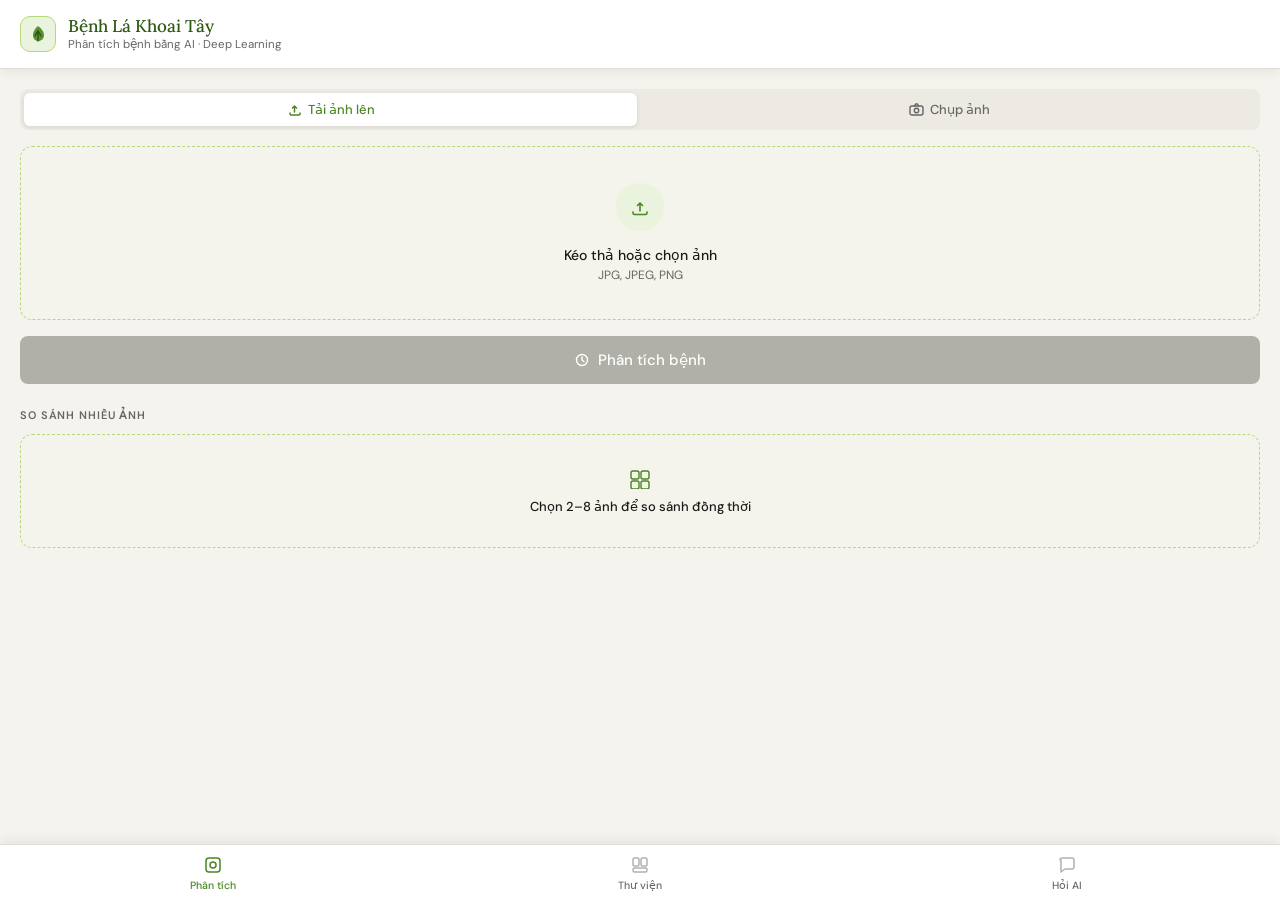
==== frontend/index.html @ 3c2f5118 "Initial commit: Potato disease classification app with Flask + TensorFlow + Gemini chatbot" ====
<!DOCTYPE html>
<html lang="vi">
<head>
  <meta charset="UTF-8">
  <meta name="viewport" content="width=device-width, initial-scale=1.0, maximum-scale=1.0">
  <title>Phân Loại Bệnh Lá Khoai Tây</title>
  <link rel="preconnect" href="https://fonts.googleapis.com">
  <link href="https://fonts.googleapis.com/css2?family=Lora:ital,wght@0,400;0,500;1,400&family=DM+Sans:wght@400;500;600&display=swap" rel="stylesheet">
  <style>
    *, *::before, *::after { box-sizing: border-box; margin: 0; padding: 0; }

    :root {
      --green: #4a8522;
      --green-dark: #2e5a12;
      --green-light: #eaf3de;
      --green-mid: #b5d97a;
      --orange: #e65100;
      --red: #b71c1c;
      --text: #1a1a1a;
      --text-2: #666;
      --bg: #f5f3ee;
      --surface: #ffffff;
      --border: #e0ddd5;
      --border-light: #eceae3;
      --radius: 12px;
      --radius-sm: 8px;
      --shadow: 0 2px 12px rgba(0,0,0,0.07);
    }

    @media (prefers-color-scheme: dark) {
      :root {
        --text: #f0ede8; --text-2: #888;
        --bg: #181815; --surface: #232320;
        --border: #32322e; --border-light: #2a2a26;
        --green-light: #1b2a0f; --green-mid: #3a5a18;
      }
    }

    body {
      font-family: 'DM Sans', sans-serif;
      background: var(--bg); color: var(--text);
      min-height: 100vh; padding-bottom: 80px;
    }

    /* ── Header ── */
    .header {
      background: var(--surface);
      border-bottom: 0.5px solid var(--border);
      padding: 1rem 1.25rem;
      display: flex; align-items: center; gap: 12px;
      position: sticky; top: 0; z-index: 100;
      box-shadow: var(--shadow);
    }
    .header-logo {
      width: 36px; height: 36px;
      background: var(--green-light);
      border-radius: 10px;
      display: flex; align-items: center; justify-content: center;
      border: 1px solid var(--green-mid); flex-shrink: 0;
    }
    .header h1 {
      font-family: 'Lora', serif;
      font-size: 17px; font-weight: 500;
      color: var(--green-dark); line-height: 1.2;
    }
    .header p { font-size: 11.5px; color: var(--text-2); margin-top: 1px; }

    /* ── Bottom Nav ── */
    .bottom-nav {
      position: fixed; bottom: 0; left: 0; right: 0;
      background: var(--surface);
      border-top: 0.5px solid var(--border);
      display: flex; z-index: 100;
      box-shadow: 0 -2px 12px rgba(0,0,0,0.08);
    }
    .nav-btn {
      flex: 1; padding: 10px 4px 8px;
      border: none; background: transparent;
      font-family: 'DM Sans', sans-serif;
      font-size: 10.5px; font-weight: 500;
      color: var(--text-2);
      cursor: pointer;
      display: flex; flex-direction: column; align-items: center; gap: 4px;
      transition: color 0.2s;
    }
    .nav-btn svg { opacity: 0.5; transition: opacity 0.2s; }
    .nav-btn.active { color: var(--green); }
    .nav-btn.active svg { opacity: 1; }

    /* ── Page Panels ── */
    .page { display: none; padding: 1.25rem; animation: fadeUp 0.25s ease; }
    .page.active { display: block; }
    @keyframes fadeUp { from { opacity:0; transform:translateY(10px); } to { opacity:1; transform:translateY(0); } }

    /* ── Section Label ── */
    .section-label {
      font-size: 11px; font-weight: 600;
      text-transform: uppercase; letter-spacing: 0.08em;
      color: var(--text-2); margin-bottom: 0.75rem;
    }

    /* ── Card ── */
    .card {
      background: var(--surface);
      border: 0.5px solid var(--border);
      border-radius: var(--radius);
      overflow: hidden;
      box-shadow: var(--shadow);
    }

    /* ══════════════════════════════════════════
       PAGE 1 – PHÂN TÍCH
    ══════════════════════════════════════════ */

    /* Upload / Camera Switcher */
    .input-switcher {
      display: flex; gap: 6px;
      background: var(--border-light);
      border-radius: var(--radius-sm);
      padding: 4px; margin-bottom: 1rem;
    }
    .switcher-btn {
      flex: 1; padding: 8px;
      border: none; border-radius: 6px;
      background: transparent;
      font-family: 'DM Sans', sans-serif;
      font-size: 13px; font-weight: 500;
      color: var(--text-2); cursor: pointer;
      display: flex; align-items: center; justify-content: center; gap: 6px;
      transition: all 0.2s;
    }
    .switcher-btn.active {
      background: var(--surface); color: var(--green);
      box-shadow: 0 1px 4px rgba(0,0,0,0.1);
    }

    /* Upload Zone */
    .upload-zone {
      border: 1.5px dashed var(--green-mid);
      border-radius: var(--radius);
      padding: 2.25rem 1.25rem;
      text-align: center; cursor: pointer;
      background: rgba(234,243,222,0.1);
      transition: all 0.2s;
    }
    .upload-zone:hover, .upload-zone.drag { border-color: var(--green); background: rgba(234,243,222,0.3); }
    .upload-zone.has-image { border-style: solid; border-color: var(--green-mid); padding: 0.75rem; }
    .upload-icon {
      width: 48px; height: 48px;
      background: var(--green-light); border-radius: 50%;
      display: flex; align-items: center; justify-content: center;
      margin: 0 auto 0.9rem;
    }
    .upload-label { font-size: 14px; font-weight: 500; }
    .upload-sub { font-size: 12px; color: var(--text-2); margin-top: 3px; }
    #preview-img {
      max-width: 100%; max-height: 260px; border-radius: var(--radius-sm);
      display: none; margin: 0 auto; object-fit: contain;
    }
    #preview-name { font-size: 11.5px; color: var(--text-2); margin-top: 8px; display: none; }
    input[type="file"] { display: none; }

    /* Camera Panel */
    .camera-panel { display: none; }
    .camera-panel.active { display: block; }
    #camera-video {
      width: 100%; border-radius: var(--radius);
      background: #000; display: block;
      max-height: 300px; object-fit: cover;
    }
    .camera-controls {
      display: flex; gap: 10px; margin-top: 0.75rem;
    }
    .btn-cam-capture {
      flex: 1; padding: 13px;
      background: var(--green); color: white;
      border: none; border-radius: var(--radius-sm);
      font-family: 'DM Sans', sans-serif; font-size: 14px; font-weight: 500;
      cursor: pointer; display: flex; align-items: center; justify-content: center; gap: 8px;
      transition: background 0.2s;
    }
    .btn-cam-capture:hover { background: var(--green-dark); }
    .btn-cam-switch {
      padding: 13px 16px;
      background: var(--border-light); color: var(--text);
      border: 0.5px solid var(--border); border-radius: var(--radius-sm);
      font-family: 'DM Sans', sans-serif; font-size: 13px;
      cursor: pointer; transition: background 0.2s;
    }
    .btn-cam-switch:hover { background: var(--border); }
    #camera-canvas { display: none; }

    /* Captured preview */
    .captured-preview { position: relative; margin-top: 0.75rem; }
    .captured-preview img {
      width: 100%; border-radius: var(--radius-sm); display: block;
      max-height: 260px; object-fit: cover;
    }
    .captured-retake {
      position: absolute; top: 8px; right: 8px;
      background: rgba(0,0,0,0.55); color: white;
      border: none; border-radius: 6px;
      padding: 5px 10px; font-size: 12px;
      cursor: pointer; font-family: 'DM Sans', sans-serif;
    }

    /* Analyze Button */
    .btn-analyze {
      width: 100%; margin-top: 1rem;
      background: var(--green); color: white;
      border: none; border-radius: var(--radius-sm);
      padding: 14px;
      font-family: 'DM Sans', sans-serif; font-size: 15px; font-weight: 500;
      cursor: pointer; transition: background 0.2s, transform 0.1s;
      display: flex; align-items: center; justify-content: center; gap: 8px;
    }
    .btn-analyze:hover:not(:disabled) { background: var(--green-dark); }
    .btn-analyze:active:not(:disabled) { transform: scale(0.99); }
    .btn-analyze:disabled { background: #b0b0a8; cursor: not-allowed; }
    .spinner {
      width: 17px; height: 17px;
      border: 2px solid rgba(255,255,255,0.3);
      border-top-color: white; border-radius: 50%;
      animation: spin 0.7s linear infinite; display: none;
    }
    @keyframes spin { to { transform: rotate(360deg); } }

    /* Error */
    .error-box {
      background: #ffebee; color: #c62828;
      padding: 0.9rem 1rem; border-radius: var(--radius-sm);
      margin-top: 0.9rem; display: none;
      border-left: 3px solid #c62828; font-size: 13.5px;
    }

    /* Result Card */
    .result-card { margin-top: 1.25rem; display: none; animation: fadeUp 0.3s ease; }
    .result-header {
      padding: 1rem 1.25rem;
      display: flex; align-items: center; gap: 12px;
      border-bottom: 0.5px solid var(--border-light);
    }
    .result-dot { width: 13px; height: 13px; border-radius: 50%; flex-shrink: 0; }
    .result-meta { flex: 1; }
    .result-sup { font-size: 11px; color: var(--text-2); text-transform: uppercase; letter-spacing: 0.06em; }
    .result-label { font-family: 'Lora', serif; font-size: 17px; font-weight: 500; margin-top: 2px; }
    .result-body { padding: 1.1rem 1.25rem; }
    .conf-row { display: flex; justify-content: space-between; align-items: center; margin-bottom: 8px; }
    .conf-label { font-size: 12.5px; color: var(--text-2); }
    .conf-val { font-size: 15px; font-weight: 600; }
    .bar-track { height: 5px; background: var(--border-light); border-radius: 3px; overflow: hidden; }
    .bar-fill { height: 100%; border-radius: 3px; width: 0%; transition: width 0.9s cubic-bezier(0.25,0.46,0.45,0.94); }
    .all-probs { margin-top: 1rem; }
    .prob-row { display: flex; align-items: center; gap: 8px; margin-bottom: 6px; }
    .prob-name { font-size: 11.5px; color: var(--text-2); width: 120px; flex-shrink: 0; }
    .prob-track { flex: 1; height: 4px; background: var(--border-light); border-radius: 2px; overflow: hidden; }
    .prob-fill { height: 100%; border-radius: 2px; width: 0%; transition: width 0.9s ease; }
    .prob-val { font-size: 11.5px; color: var(--text-2); width: 40px; text-align: right; }
    .result-desc {
      margin-top: 1rem; font-size: 13.5px; color: var(--text-2);
      line-height: 1.75; background: var(--bg);
      border-radius: var(--radius-sm); padding: 0.9rem 1rem;
      border-left: 3px solid transparent;
    }

    /* Treatment accordion */
    .treatment-panel { margin-top: 1rem; }
    .treatment-header {
      padding: 0.85rem 1.1rem;
      display: flex; align-items: center; justify-content: space-between;
      background: var(--green-light); cursor: pointer;
      border-radius: var(--radius-sm);
      border: 0.5px solid var(--green-mid);
    }
    .treatment-header-left { display: flex; align-items: center; gap: 8px; }
    .treatment-title { font-size: 13.5px; font-weight: 500; color: var(--green-dark); }
    .severity-badge {
      font-size: 10.5px; font-weight: 600;
      padding: 2px 9px; border-radius: 20px; border: 1px solid;
    }
    .chevron { transition: transform 0.25s; color: var(--green); }
    .chevron.open { transform: rotate(180deg); }
    .treatment-body {
      display: none; padding: 1.1rem;
      background: var(--surface);
      border: 0.5px solid var(--border);
      border-top: none;
      border-radius: 0 0 var(--radius-sm) var(--radius-sm);
    }
    .treatment-body.open { display: block; animation: fadeUp 0.2s ease; }
    .t-section { margin-bottom: 1.1rem; }
    .t-section:last-child { margin-bottom: 0; }
    .t-section-title {
      font-size: 11px; font-weight: 600;
      text-transform: uppercase; letter-spacing: 0.07em;
      color: var(--text-2); margin-bottom: 0.5rem;
    }
    .t-list { list-style: none; }
    .t-list li {
      font-size: 13px; line-height: 1.6; padding: 5px 0;
      border-bottom: 0.5px solid var(--border-light);
      display: flex; gap: 7px;
    }
    .t-list li:last-child { border-bottom: none; }
    .t-list li::before { content: '•'; color: var(--green); flex-shrink: 0; }
    .timing-box {
      background: var(--bg); border-radius: var(--radius-sm);
      padding: 0.75rem 0.9rem; font-size: 13px; line-height: 1.6;
      border-left: 3px solid var(--green);
    }

    /* Multi compare */
    .multi-upload-zone {
      border: 1.5px dashed var(--green-mid);
      border-radius: var(--radius); padding: 2rem 1.25rem;
      text-align: center; cursor: pointer;
      background: rgba(234,243,222,0.1);
      transition: all 0.2s; margin-bottom: 0.75rem;
    }
    .multi-upload-zone:hover { border-color: var(--green); background: rgba(234,243,222,0.3); }
    .multi-preview-grid { display: grid; grid-template-columns: repeat(auto-fill, minmax(90px, 1fr)); gap: 8px; margin-top: 0.75rem; }
    .multi-item { border-radius: var(--radius-sm); overflow: hidden; border: 0.5px solid var(--border); }
    .multi-item img { width: 100%; height: 80px; object-fit: cover; display: block; }
    .multi-item-name { font-size: 10px; color: var(--text-2); padding: 4px 5px; white-space: nowrap; overflow: hidden; text-overflow: ellipsis; background: var(--surface); }
    .compare-grid { display: grid; grid-template-columns: repeat(auto-fill, minmax(155px, 1fr)); gap: 10px; margin-top: 1.1rem; }
    .compare-card { background: var(--surface); border-radius: var(--radius); border: 0.5px solid var(--border); overflow: hidden; animation: fadeUp 0.3s ease; }
    .compare-card img { width: 100%; height: 110px; object-fit: cover; display: block; }
    .compare-card-body { padding: 0.75rem; }
    .compare-card-label { font-size: 12.5px; font-weight: 500; margin-bottom: 4px; }
    .compare-mini-bar { height: 3px; border-radius: 2px; margin: 6px 0; }
    .compare-filename { font-size: 10.5px; color: var(--text-2); white-space: nowrap; overflow: hidden; text-overflow: ellipsis; }

    /* ══════════════════════════════════════════
       PAGE 2 – THƯ VIỆN BỆNH
    ══════════════════════════════════════════ */
    .library-intro {
      font-size: 13.5px; color: var(--text-2);
      line-height: 1.7; margin-bottom: 1.25rem;
    }
    .disease-card {
      background: var(--surface);
      border: 0.5px solid var(--border);
      border-radius: var(--radius);
      overflow: hidden; margin-bottom: 1rem;
      box-shadow: var(--shadow);
    }
    .disease-card-header {
      padding: 1rem 1.1rem;
      display: flex; align-items: center; gap: 12px;
      cursor: pointer;
    }
    .disease-icon {
      width: 44px; height: 44px; border-radius: 10px;
      display: flex; align-items: center; justify-content: center;
      font-size: 22px; flex-shrink: 0;
    }
    .disease-card-meta { flex: 1; }
    .disease-name { font-family: 'Lora', serif; font-size: 15.5px; font-weight: 500; }
    .disease-latin { font-size: 12px; color: var(--text-2); font-style: italic; margin-top: 2px; }
    .disease-severity {
      font-size: 10.5px; font-weight: 600; padding: 3px 10px;
      border-radius: 20px; border: 1px solid; flex-shrink: 0;
    }
    .disease-body { display: none; padding: 0 1.1rem 1.1rem; border-top: 0.5px solid var(--border-light); }
    .disease-body.open { display: block; animation: fadeUp 0.2s ease; }
    .disease-section { margin-top: 1rem; }
    .disease-section-title {
      font-size: 11px; font-weight: 600; text-transform: uppercase;
      letter-spacing: 0.07em; color: var(--text-2); margin-bottom: 0.5rem;
    }
    .disease-section p { font-size: 13.5px; color: var(--text); line-height: 1.75; }
    .symptom-chips { display: flex; flex-wrap: wrap; gap: 6px; }
    .chip {
      font-size: 12px; padding: 4px 12px; border-radius: 20px;
      background: var(--bg); border: 0.5px solid var(--border);
      color: var(--text);
    }
    .condition-grid { display: grid; grid-template-columns: 1fr 1fr; gap: 8px; }
    .condition-item {
      background: var(--bg); border-radius: var(--radius-sm);
      padding: 0.75rem; text-align: center;
    }
    .condition-icon { font-size: 20px; margin-bottom: 4px; }
    .condition-label { font-size: 11.5px; color: var(--text-2); }
    .condition-value { font-size: 13px; font-weight: 500; color: var(--text); margin-top: 2px; }
    .healthy-tips { list-style: none; }
    .healthy-tips li {
      font-size: 13.5px; line-height: 1.65; padding: 6px 0;
      border-bottom: 0.5px solid var(--border-light);
      display: flex; gap: 8px; color: var(--text);
    }
    .healthy-tips li:last-child { border-bottom: none; }
    .healthy-tips li::before { content: '✓'; color: var(--green); font-weight: 600; flex-shrink: 0; }

    /* ══════════════════════════════════════════
       PAGE 3 – AI CHAT
    ══════════════════════════════════════════ */
    .chat-wrap { display: flex; flex-direction: column; height: calc(100vh - 140px); }
    .chat-intro {
      background: var(--green-light);
      border: 0.5px solid var(--green-mid);
      border-radius: var(--radius); padding: 1rem;
      margin-bottom: 1rem; display: flex; align-items: flex-start; gap: 10px;
    }
    .chat-intro-icon {
      width: 36px; height: 36px; background: var(--green); border-radius: 10px;
      display: flex; align-items: center; justify-content: center; flex-shrink: 0;
    }
    .chat-intro-text { font-size: 13px; color: var(--green-dark); line-height: 1.6; }
    .chat-intro-text b { font-weight: 600; display: block; margin-bottom: 3px; }

    .chat-messages {
      flex: 1; overflow-y: auto; display: flex; flex-direction: column;
      gap: 10px; padding-bottom: 0.5rem;
    }
    .chat-msg {
      display: flex; gap: 8px; animation: fadeUp 0.2s ease;
    }
    .chat-msg.user { flex-direction: row-reverse; }
    .chat-avatar {
      width: 30px; height: 30px; border-radius: 50%;
      display: flex; align-items: center; justify-content: center;
      flex-shrink: 0; font-size: 14px;
    }
    .chat-msg.bot .chat-avatar { background: var(--green); }
    .chat-msg.user .chat-avatar { background: var(--border); }
    .chat-bubble {
      max-width: 78%; padding: 10px 13px;
      border-radius: 14px; font-size: 13.5px; line-height: 1.65;
    }
    .chat-msg.bot .chat-bubble {
      background: var(--surface); border: 0.5px solid var(--border);
      color: var(--text); border-top-left-radius: 4px;
    }
    .chat-msg.user .chat-bubble {
      background: var(--green); color: white;
      border-top-right-radius: 4px;
    }
    .chat-bubble-typing { display: flex; gap: 4px; align-items: center; padding: 12px 14px; }
    .dot-typing {
      width: 6px; height: 6px; border-radius: 50%;
      background: var(--text-2);
      animation: blink 1.2s infinite;
    }
    .dot-typing:nth-child(2) { animation-delay: 0.2s; }
    .dot-typing:nth-child(3) { animation-delay: 0.4s; }
    @keyframes blink { 0%,80%,100% { opacity:0.2; } 40% { opacity:1; } }

    .quick-questions { display: flex; flex-wrap: wrap; gap: 6px; margin-bottom: 0.85rem; }
    .quick-q {
      font-size: 12px; padding: 6px 12px;
      background: var(--surface); border: 0.5px solid var(--border);
      border-radius: 20px; cursor: pointer; color: var(--text);
      transition: all 0.15s; font-family: 'DM Sans', sans-serif;
    }
    .quick-q:hover { border-color: var(--green); color: var(--green); }

    .chat-input-row {
      display: flex; gap: 8px; margin-top: 0.75rem;
      background: var(--surface);
      border: 0.5px solid var(--border);
      border-radius: var(--radius); padding: 8px;
    }
    #chat-input {
      flex: 1; border: none; background: transparent;
      font-family: 'DM Sans', sans-serif; font-size: 14px;
      color: var(--text); resize: none; outline: none;
      max-height: 100px; overflow-y: auto; line-height: 1.5;
    }
    #chat-input::placeholder { color: var(--text-2); }
    .btn-send {
      width: 36px; height: 36px; border-radius: 10px;
      background: var(--green); border: none;
      display: flex; align-items: center; justify-content: center;
      cursor: pointer; flex-shrink: 0; align-self: flex-end;
      transition: background 0.2s;
    }
    .btn-send:hover { background: var(--green-dark); }
    .btn-send:disabled { background: var(--border); cursor: not-allowed; }

    /* Context banner */
    .context-banner {
      display: none; margin-bottom: 0.85rem;
      background: var(--bg);
      border: 0.5px solid var(--border);
      border-radius: var(--radius-sm);
      padding: 0.65rem 0.9rem;
      font-size: 12px; color: var(--text-2);
      display: flex; align-items: center; gap: 8px;
    }
    .context-banner.has-ctx { display: flex; }
    .context-dot { width: 8px; height: 8px; border-radius: 50%; background: var(--green); flex-shrink: 0; }

    /* ── Markdown-like in chat ── */
    .chat-bubble b { font-weight: 600; }
    .chat-bubble ul { padding-left: 1.1rem; margin: 4px 0; }
    .chat-bubble li { margin-bottom: 2px; }
  </style>
</head>
<body>

<!-- ── Header ── -->
<div class="header">
  <div class="header-logo">
    <svg width="20" height="20" viewBox="0 0 20 20" fill="none">
      <path d="M10 2C10 2 5 5.8 5 11.2C5 14.5 7.2 17 10.3 17C13.4 17 16 14.5 16 11.2C16 5.8 10 2 10 2Z" fill="#4a8522" opacity="0.9"/>
      <path d="M10 17V7M10 7C10 7 8 10 7 12M10 7C10 7 12 10 13 12" stroke="#2e5a12" stroke-width="1.4" stroke-linecap="round"/>
    </svg>
  </div>
  <div>
    <h1>Bệnh Lá Khoai Tây</h1>
    <p>Phân tích bệnh bằng AI · Deep Learning</p>
  </div>
</div>

<!-- ══ PAGE: PHÂN TÍCH ══ -->
<div class="page active" id="page-analyze">

  <!-- Input Switcher -->
  <div class="input-switcher">
    <button class="switcher-btn active" id="sw-upload" onclick="switchInput('upload')">
      <svg width="15" height="15" viewBox="0 0 15 15" fill="none"><path d="M7.5 10V4M7.5 4L5.5 6M7.5 4L9.5 6" stroke="currentColor" stroke-width="1.5" stroke-linecap="round" stroke-linejoin="round"/><path d="M3 11v1a1 1 0 001 1h8a1 1 0 001-1v-1" stroke="currentColor" stroke-width="1.5" stroke-linecap="round"/></svg>
      Tải ảnh lên
    </button>
    <button class="switcher-btn" id="sw-camera" onclick="switchInput('camera')">
      <svg width="15" height="15" viewBox="0 0 15 15" fill="none"><rect x="1" y="4" width="13" height="9" rx="2" stroke="currentColor" stroke-width="1.4"/><circle cx="7.5" cy="8.5" r="2.2" stroke="currentColor" stroke-width="1.4"/><path d="M5.5 4L6.5 2h2l1 2" stroke="currentColor" stroke-width="1.4" stroke-linecap="round" stroke-linejoin="round"/></svg>
      Chụp ảnh
    </button>
  </div>

  <!-- Upload Panel -->
  <div id="upload-panel">
    <div class="upload-zone" id="drop-zone" onclick="document.getElementById('file-input').click()">
      <div id="upload-placeholder">
        <div class="upload-icon">
          <svg width="22" height="22" viewBox="0 0 22 22" fill="none">
            <path d="M11 15V7M11 7L8.5 9.5M11 7L13.5 9.5" stroke="#4a8522" stroke-width="1.6" stroke-linecap="round" stroke-linejoin="round"/>
            <path d="M4 16v1a1.5 1.5 0 001.5 1.5h11A1.5 1.5 0 0018 17v-1" stroke="#4a8522" stroke-width="1.6" stroke-linecap="round"/>
          </svg>
        </div>
        <div class="upload-label">Kéo thả hoặc chọn ảnh</div>
        <div class="upload-sub">JPG, JPEG, PNG</div>
      </div>
      <img id="preview-img" alt="preview"/>
      <div id="preview-name"></div>
    </div>
    <input type="file" id="file-input" accept=".jpg,.jpeg,.png">
  </div>

  <!-- Camera Panel -->
  <div class="camera-panel" id="camera-panel">
    <div id="camera-live" style="display:none;">
      <video id="camera-video" autoplay playsinline muted></video>
      <div class="camera-controls">
        <button class="btn-cam-capture" onclick="capturePhoto()">
          <svg width="18" height="18" viewBox="0 0 18 18" fill="none"><circle cx="9" cy="9" r="6" stroke="white" stroke-width="1.5"/><circle cx="9" cy="9" r="2.5" fill="white"/></svg>
          Chụp ảnh
        </button>
        <button class="btn-cam-switch" onclick="flipCamera()" id="btn-flip" title="Đổi camera">
          <svg width="16" height="16" viewBox="0 0 16 16" fill="none"><path d="M2 8a6 6 0 0010.5-3.9M14 8a6 6 0 01-10.5 3.9" stroke="currentColor" stroke-width="1.4" stroke-linecap="round"/><path d="M13 3.5L14 8l-4.5-.5" stroke="currentColor" stroke-width="1.4" stroke-linecap="round" stroke-linejoin="round"/><path d="M3 12.5L2 8l4.5.5" stroke="currentColor" stroke-width="1.4" stroke-linecap="round" stroke-linejoin="round"/></svg>
        </button>
      </div>
    </div>
    <canvas id="camera-canvas"></canvas>
    <div id="captured-preview" class="captured-preview" style="display:none;">
      <img id="captured-img" alt="captured"/>
      <button class="captured-retake" onclick="retakePhoto()">↩ Chụp lại</button>
    </div>
    <div id="camera-start-btn" style="text-align:center;padding:2rem 0;">
      <button class="btn-analyze" style="max-width:260px;" onclick="startCamera()">
        <svg width="17" height="17" viewBox="0 0 17 17" fill="none"><rect x="1.5" y="4" width="14" height="10" rx="2" stroke="white" stroke-width="1.4"/><circle cx="8.5" cy="9" r="2.5" stroke="white" stroke-width="1.4"/><path d="M5.5 4L6.5 2.5h4L11.5 4" stroke="white" stroke-width="1.4" stroke-linecap="round" stroke-linejoin="round"/></svg>
        Mở camera
      </button>
      <p style="font-size:12px;color:var(--text-2);margin-top:0.75rem;">Cho phép truy cập camera khi trình duyệt hỏi</p>
    </div>
  </div>

  <!-- Analyze Button -->
  <button class="btn-analyze" id="btn-analyze" disabled onclick="runAnalysis()">
    <div class="spinner" id="spinner"></div>
    <svg id="btn-icon" width="16" height="16" viewBox="0 0 16 16" fill="none">
      <circle cx="8" cy="8" r="5.5" stroke="white" stroke-width="1.4"/>
      <path d="M8 5v3l2 1.5" stroke="white" stroke-width="1.4" stroke-linecap="round"/>
    </svg>
    <span id="btn-text">Phân tích bệnh</span>
  </button>

  <div class="error-box" id="error-box"></div>

  <!-- Result -->
  <div class="card result-card" id="result-card">
    <div class="result-header">
      <div class="result-dot" id="result-dot"></div>
      <div class="result-meta">
        <div class="result-sup">Kết quả phân tích</div>
        <div class="result-label" id="result-label">—</div>
      </div>
    </div>
    <div class="result-body">
      <div class="conf-row">
        <span class="conf-label">Độ tin cậy</span>
        <span class="conf-val" id="conf-val">—</span>
      </div>
      <div class="bar-track"><div class="bar-fill" id="bar-fill"></div></div>
      <div class="all-probs" id="all-probs"></div>
      <div class="result-desc" id="result-desc"></div>
    </div>
  </div>

  <!-- Treatment -->
  <div class="treatment-panel" id="treatment-panel" style="display:none;">
    <div class="treatment-header" onclick="toggleTreatment()">
      <div class="treatment-header-left">
        <svg width="15" height="15" viewBox="0 0 15 15" fill="none"><path d="M7.5 1.5v12M1.5 7.5h12" stroke="#2e5a12" stroke-width="1.5" stroke-linecap="round"/></svg>
        <span class="treatment-title">Hướng dẫn xử lý bệnh</span>
        <span class="severity-badge" id="sev-badge"></span>
      </div>
      <svg class="chevron" id="chevron" width="15" height="15" viewBox="0 0 15 15" fill="none">
        <path d="M3.5 5.5l4 4 4-4" stroke="currentColor" stroke-width="1.5" stroke-linecap="round" stroke-linejoin="round"/>
      </svg>
    </div>
    <div class="treatment-body" id="treatment-body"></div>
  </div>

  <!-- Multi Compare (collapsed) -->
  <div style="margin-top:1.5rem;">
    <div class="section-label">So sánh nhiều ảnh</div>
    <div class="multi-upload-zone" onclick="document.getElementById('multi-input').click()">
      <svg width="22" height="22" viewBox="0 0 22 22" fill="none" style="margin:0 auto 0.6rem;display:block;">
        <rect x="2" y="4" width="8" height="8" rx="2" stroke="#4a8522" stroke-width="1.4"/>
        <rect x="12" y="4" width="8" height="8" rx="2" stroke="#4a8522" stroke-width="1.4"/>
        <rect x="2" y="14" width="8" height="8" rx="2" stroke="#4a8522" stroke-width="1.4"/>
        <rect x="12" y="14" width="8" height="8" rx="2" stroke="#4a8522" stroke-width="1.4"/>
      </svg>
      <div class="upload-label" style="font-size:13px;">Chọn 2–8 ảnh để so sánh đồng thời</div>
    </div>
    <input type="file" id="multi-input" accept=".jpg,.jpeg,.png" multiple>
    <div class="multi-preview-grid" id="multi-preview-grid"></div>
    <button class="btn-analyze" id="btn-compare" style="display:none;" onclick="runCompare()">
      <div class="spinner" id="compare-spinner"></div>
      <svg id="compare-icon" width="16" height="16" viewBox="0 0 16 16" fill="none">
        <circle cx="8" cy="8" r="5.5" stroke="white" stroke-width="1.4"/>
        <path d="M8 5v3l2 1.5" stroke="white" stroke-width="1.4" stroke-linecap="round"/>
      </svg>
      <span id="compare-text">So sánh</span>
    </button>
    <div class="error-box" id="compare-error"></div>
    <div class="compare-grid" id="compare-grid"></div>
  </div>
</div>

<!-- ══ PAGE: THƯ VIỆN ══ -->
<div class="page" id="page-library">
  <p class="library-intro">Thông tin chi tiết về các loại bệnh phổ biến trên lá khoai tây và cách phòng ngừa.</p>

  <!-- Early Blight -->
  <div class="disease-card">
    <div class="disease-card-header" onclick="toggleDisease('eb')">
      <div class="disease-icon" style="background:#fff3e0;">🍂</div>
      <div class="disease-card-meta">
        <div class="disease-name">Bệnh Đốm Vòng</div>
        <div class="disease-latin">Early Blight · Alternaria solani</div>
      </div>
      <span class="disease-severity" style="color:#e65100;border-color:#e65100;">Trung bình</span>
    </div>
    <div class="disease-body" id="disease-eb">
      <div class="disease-section">
        <div class="disease-section-title">📋 Tổng quan</div>
        <p>Bệnh đốm vòng do nấm <i>Alternaria solani</i> gây ra, xuất hiện phổ biến ở các vùng trồng khoai tây có khí hậu ấm, ẩm. Bệnh thường bắt đầu từ lá già bên dưới và lan dần lên trên.</p>
      </div>
      <div class="disease-section">
        <div class="disease-section-title">🔍 Triệu chứng nhận biết</div>
        <div class="symptom-chips">
          <span class="chip">Đốm tròn nâu đen</span>
          <span class="chip">Vòng đồng tâm</span>
          <span class="chip">Viền vàng xung quanh</span>
          <span class="chip">Lá già bị trước</span>
          <span class="chip">Đốm khô, giòn</span>
        </div>
      </div>
      <div class="disease-section">
        <div class="disease-section-title">🌤 Điều kiện phát sinh</div>
        <div class="condition-grid">
          <div class="condition-item"><div class="condition-icon">🌡️</div><div class="condition-label">Nhiệt độ</div><div class="condition-value">24–29°C</div></div>
          <div class="condition-item"><div class="condition-icon">💧</div><div class="condition-label">Độ ẩm</div><div class="condition-value">> 80%</div></div>
          <div class="condition-item"><div class="condition-icon">🌧️</div><div class="condition-label">Thời điểm</div><div class="condition-value">Mùa mưa</div></div>
          <div class="condition-item"><div class="condition-icon">⚠️</div><div class="condition-label">Lây lan</div><div class="condition-value">Trung bình</div></div>
        </div>
      </div>
      <div class="disease-section">
        <div class="disease-section-title">💊 Thuốc điều trị hiệu quả</div>
        <ul class="t-list">
          <li>Mancozeb 80WP – phun 0.25%, định kỳ 7–10 ngày</li>
          <li>Chlorothalonil – phòng ngừa và điều trị tốt</li>
          <li>Iprodione – dùng khi bệnh mới xuất hiện</li>
        </ul>
      </div>
      <div class="disease-section">
        <div class="disease-section-title">📉 Thiệt hại có thể gây ra</div>
        <p>Nếu không kiểm soát, bệnh có thể làm giảm 20–30% năng suất. Lá bị rụng sớm làm ảnh hưởng đến quá trình quang hợp và phát triển củ.</p>
      </div>
    </div>
  </div>

  <!-- Late Blight -->
  <div class="disease-card">
    <div class="disease-card-header" onclick="toggleDisease('lb')">
      <div class="disease-icon" style="background:#ffebee;">🌑</div>
      <div class="disease-card-meta">
        <div class="disease-name">Bệnh Mốc Sương</div>
        <div class="disease-latin">Late Blight · Phytophthora infestans</div>
      </div>
      <span class="disease-severity" style="color:#b71c1c;border-color:#b71c1c;">Rất nguy hiểm</span>
    </div>
    <div class="disease-body" id="disease-lb">
      <div class="disease-section">
        <div class="disease-section-title">📋 Tổng quan</div>
        <p>Bệnh mốc sương do <i>Phytophthora infestans</i> gây ra — tác nhân gây ra nạn đói lớn ở Ireland năm 1845. Đây là bệnh nguy hiểm nhất trên khoai tây, có thể phá hủy toàn bộ vụ mùa trong vài ngày nếu không xử lý kịp thời.</p>
      </div>
      <div class="disease-section">
        <div class="disease-section-title">🔍 Triệu chứng nhận biết</div>
        <div class="symptom-chips">
          <span class="chip">Vết bệnh to, màu nâu đen</span>
          <span class="chip">Tơ trắng mặt dưới lá</span>
          <span class="chip">Lan rất nhanh</span>
          <span class="chip">Cả lá, thân, củ</span>
          <span class="chip">Mùi hôi đặc trưng</span>
        </div>
      </div>
      <div class="disease-section">
        <div class="disease-section-title">🌤 Điều kiện phát sinh</div>
        <div class="condition-grid">
          <div class="condition-item"><div class="condition-icon">🌡️</div><div class="condition-label">Nhiệt độ</div><div class="condition-value">10–24°C</div></div>
          <div class="condition-item"><div class="condition-icon">💧</div><div class="condition-label">Độ ẩm</div><div class="condition-value">> 90%</div></div>
          <div class="condition-item"><div class="condition-icon">🌧️</div><div class="condition-label">Thời điểm</div><div class="condition-value">Mưa nhiều, sương</div></div>
          <div class="condition-item"><div class="condition-icon">⚠️</div><div class="condition-label">Lây lan</div><div class="condition-value">Rất nhanh</div></div>
        </div>
      </div>
      <div class="disease-section">
        <div class="disease-section-title">💊 Thuốc điều trị hiệu quả</div>
        <ul class="t-list">
          <li>Metalaxyl + Mancozeb (Ridomil Gold) – hiệu quả cao nhất</li>
          <li>Dimethomorph (Acrobat) – phun luân phiên tránh kháng thuốc</li>
          <li>Cymoxanil + Famoxadone (Tanos) – khi bệnh lây lan nhanh</li>
          <li>Đồng hydroxide – phun phòng trước mùa mưa</li>
        </ul>
      </div>
      <div class="disease-section">
        <div class="disease-section-title">⚡ Hành động khẩn cấp</div>
        <div class="timing-box">⚠️ Phát hiện bệnh phải phun thuốc trong vòng <b>24–48 giờ</b>. Cắt bỏ và tiêu hủy các bộ phận bị bệnh. Không để nước đọng trên ruộng.</div>
      </div>
      <div class="disease-section">
        <div class="disease-section-title">📉 Thiệt hại có thể gây ra</div>
        <p>Có thể gây mất trắng hoàn toàn 100% năng suất trong điều kiện thời tiết thuận lợi cho bệnh. Bệnh lây sang cả củ dưới đất, khiến củ thối không bán được.</p>
      </div>
    </div>
  </div>

  <!-- Healthy -->
  <div class="disease-card">
    <div class="disease-card-header" onclick="toggleDisease('hl')">
      <div class="disease-icon" style="background:#e8f5e9;">🌿</div>
      <div class="disease-card-meta">
        <div class="disease-name">Lá Khỏe Mạnh</div>
        <div class="disease-latin">Healthy Leaf · Không có bệnh</div>
      </div>
      <span class="disease-severity" style="color:#2e7d32;border-color:#2e7d32;">Bình thường</span>
    </div>
    <div class="disease-body" id="disease-hl">
      <div class="disease-section">
        <div class="disease-section-title">📋 Đặc điểm lá khỏe</div>
        <div class="symptom-chips">
          <span class="chip">Màu xanh đậm đều</span>
          <span class="chip">Bề mặt bóng nhẹ</span>
          <span class="chip">Không đốm, không vết</span>
          <span class="chip">Lá căng, không héo</span>
          <span class="chip">Phát triển bình thường</span>
        </div>
      </div>
      <div class="disease-section">
        <div class="disease-section-title">✅ Chế độ chăm sóc duy trì</div>
        <ul class="healthy-tips">
          <li>Bón phân NPK cân đối: 12-8-12 hoặc theo khuyến cáo từng giai đoạn</li>
          <li>Tưới nước đều, 2–3 lần/tuần tùy mùa, tránh để đất quá khô hoặc ngập úng</li>
          <li>Kiểm tra lá thường xuyên, đặc biệt mặt dưới lá</li>
          <li>Phun phòng thuốc bảo vệ thực vật định kỳ đầu mùa mưa</li>
          <li>Làm cỏ quanh gốc, tránh tạo môi trường ẩm ướt cho nấm</li>
          <li>Bổ sung canxi, magiê giúp lá cứng, kháng bệnh tốt hơn</li>
        </ul>
      </div>
      <div class="disease-section">
        <div class="disease-section-title">🔬 Phòng ngừa bệnh chủ động</div>
        <p>Dù lá đang khỏe, hãy luôn theo dõi dự báo thời tiết. Khi có đợt mưa dài hoặc độ ẩm cao kéo dài, phun phòng ngừa sớm hiệu quả hơn điều trị sau khi bệnh xuất hiện.</p>
      </div>
    </div>
  </div>
</div>

<!-- ══ PAGE: AI CHAT ══ -->
<div class="page" id="page-chat">
  <div class="chat-wrap">

    <div class="chat-intro">
      <div class="chat-intro-icon">
        <svg width="18" height="18" viewBox="0 0 18 18" fill="none"><circle cx="9" cy="9" r="7" stroke="white" stroke-width="1.5"/><path d="M9 6v3.5M9 12v.5" stroke="white" stroke-width="1.5" stroke-linecap="round"/></svg>
      </div>
      <div class="chat-intro-text">
        <b>Chuyên gia AI nông nghiệp</b>
        Hỏi bất kỳ câu hỏi nào về bệnh cây, khoai tây, phân bón, thuốc trừ sâu… Nếu bạn vừa phân tích ảnh, AI sẽ tự động có ngữ cảnh để tư vấn chính xác hơn.
      </div>
    </div>

    <div class="context-banner" id="context-banner">
      <div class="context-dot"></div>
      <span id="context-text">AI đang có ngữ cảnh từ kết quả phân tích</span>
    </div>

    <div class="quick-questions" id="quick-questions">
      <button class="quick-q" onclick="sendQuick(this)">Bệnh này nguy hiểm không?</button>
      <button class="quick-q" onclick="sendQuick(this)">Cần phun thuốc gì?</button>
      <button class="quick-q" onclick="sendQuick(this)">Bao lâu thì khỏi bệnh?</button>
      <button class="quick-q" onclick="sendQuick(this)">Cách phòng ngừa hiệu quả nhất?</button>
      <button class="quick-q" onclick="sendQuick(this)">Khi nào nên bón phân?</button>
    </div>

    <div class="chat-messages" id="chat-messages"></div>

    <div>
      <div class="chat-input-row">
        <textarea id="chat-input" placeholder="Hỏi về bệnh cây, khoai tây, nông nghiệp…" rows="1"
          onkeydown="if(event.key==='Enter'&&!event.shiftKey){event.preventDefault();sendChat();}"
          oninput="this.style.height='auto';this.style.height=this.scrollHeight+'px'"></textarea>
        <button class="btn-send" id="btn-send" onclick="sendChat()">
          <svg width="15" height="15" viewBox="0 0 15 15" fill="none"><path d="M2 7.5L13 2.5L8 13L7 8.5L2 7.5Z" fill="white"/></svg>
        </button>
      </div>
    </div>
  </div>
</div>

<!-- ── Bottom Nav ── -->
<div class="bottom-nav">
  <button class="nav-btn active" id="nav-analyze" onclick="switchPage('analyze')">
    <svg width="20" height="20" viewBox="0 0 20 20" fill="none"><rect x="3" y="3" width="14" height="14" rx="3" stroke="currentColor" stroke-width="1.5"/><circle cx="10" cy="10" r="3" stroke="currentColor" stroke-width="1.5"/></svg>
    Phân tích
  </button>
  <button class="nav-btn" id="nav-library" onclick="switchPage('library')">
    <svg width="20" height="20" viewBox="0 0 20 20" fill="none"><rect x="3" y="3" width="6" height="8" rx="1.5" stroke="currentColor" stroke-width="1.5"/><rect x="11" y="3" width="6" height="8" rx="1.5" stroke="currentColor" stroke-width="1.5"/><rect x="3" y="13" width="14" height="4" rx="1.5" stroke="currentColor" stroke-width="1.5"/></svg>
    Thư viện
  </button>
  <button class="nav-btn" id="nav-chat" onclick="switchPage('chat')">
    <svg width="20" height="20" viewBox="0 0 20 20" fill="none"><path d="M3 5a2 2 0 012-2h10a2 2 0 012 2v7a2 2 0 01-2 2H8l-4 3V5z" stroke="currentColor" stroke-width="1.5" stroke-linejoin="round"/></svg>
    Hỏi AI
  </button>
</div>

<script>
// ── Global state ─────────────────────────────────────────────────────
let selectedFile = null;
let capturedBlob = null;
let multiFiles = [];
let chatHistory = [];
let diagnosisContext = '';
let cameraStream = null;
let facingMode = 'environment';

// ── Page Navigation ──────────────────────────────────────────────────
function switchPage(name) {
  ['analyze','library','chat'].forEach(n => {
    document.getElementById('page-' + n).classList.toggle('active', n === name);
    document.getElementById('nav-' + n).classList.toggle('active', n === name);
  });
}

// ── Input Switcher (Upload / Camera) ────────────────────────────────
function switchInput(mode) {
  const isCamera = mode === 'camera';
  document.getElementById('sw-upload').classList.toggle('active', !isCamera);
  document.getElementById('sw-camera').classList.toggle('active', isCamera);
  document.getElementById('upload-panel').style.display = isCamera ? 'none' : 'block';
  document.getElementById('camera-panel').style.display = isCamera ? 'block' : 'none';
  if (!isCamera && cameraStream) { stopCamera(); }
  resetAnalyzeBtn();
}

// ── Upload ───────────────────────────────────────────────────────────
const dropZone = document.getElementById('drop-zone');
const fileInput = document.getElementById('file-input');
dropZone.addEventListener('dragover', e => { e.preventDefault(); dropZone.classList.add('drag'); });
dropZone.addEventListener('dragleave', () => dropZone.classList.remove('drag'));
dropZone.addEventListener('drop', e => {
  e.preventDefault(); dropZone.classList.remove('drag');
  if (e.dataTransfer.files.length > 0) { fileInput.files = e.dataTransfer.files; handleFileSelect(); }
});
fileInput.addEventListener('change', handleFileSelect);

function handleFileSelect() {
  const file = fileInput.files[0];
  if (!file) return;
  capturedBlob = null;
  selectedFile = file;
  const reader = new FileReader();
  reader.onload = e => {
    document.getElementById('preview-img').src = e.target.result;
    document.getElementById('preview-img').style.display = 'block';
    document.getElementById('preview-name').textContent = file.name;
    document.getElementById('preview-name').style.display = 'block';
    document.getElementById('upload-placeholder').style.display = 'none';
    dropZone.classList.add('has-image');
    resetResult();
    document.getElementById('btn-analyze').disabled = false;
  };
  reader.readAsDataURL(file);
}

// ── Camera ───────────────────────────────────────────────────────────
async function startCamera() {
  try {
    cameraStream = await navigator.mediaDevices.getUserMedia({
      video: { facingMode, width: { ideal: 1280 }, height: { ideal: 720 } }
    });
    const video = document.getElementById('camera-video');
    video.srcObject = cameraStream;
    document.getElementById('camera-start-btn').style.display = 'none';
    document.getElementById('camera-live').style.display = 'block';
  } catch (e) {
    alert('Không thể mở camera: ' + e.message);
  }
}

function stopCamera() {
  if (cameraStream) { cameraStream.getTracks().forEach(t => t.stop()); cameraStream = null; }
}

async function flipCamera() {
  facingMode = facingMode === 'environment' ? 'user' : 'environment';
  stopCamera();
  await startCamera();
}

function capturePhoto() {
  const video = document.getElementById('camera-video');
  const canvas = document.getElementById('camera-canvas');
  canvas.width = video.videoWidth;
  canvas.height = video.videoHeight;
  canvas.getContext('2d').drawImage(video, 0, 0);
  canvas.toBlob(blob => {
    capturedBlob = blob;
    selectedFile = null;
    const url = URL.createObjectURL(blob);
    document.getElementById('captured-img').src = url;
    document.getElementById('captured-preview').style.display = 'block';
    document.getElementById('camera-live').style.display = 'none';
    stopCamera();
    resetResult();
    document.getElementById('btn-analyze').disabled = false;
  }, 'image/jpeg', 0.92);
}

function retakePhoto() {
  capturedBlob = null;
  document.getElementById('captured-preview').style.display = 'none';
  document.getElementById('btn-analyze').disabled = true;
  startCamera();
}

// ── Analysis ─────────────────────────────────────────────────────────
async function runAnalysis() {
  const file = capturedBlob || selectedFile;
  if (!file) return;
  setLoading('btn-analyze', 'spinner', 'btn-icon', 'btn-text', true, 'Đang phân tích...');
  document.getElementById('error-box').style.display = 'none';

  try {
    const formData = new FormData();
    formData.append('file', file, capturedBlob ? 'capture.jpg' : selectedFile.name);
    const resp = await fetch('/predict', { method: 'POST', body: formData });
    if (!resp.ok) throw new Error('HTTP ' + resp.status);
    const result = await resp.json();
    if (result.error) { showError('error-box', result.error); return; }
    showResult(result);
    // Save context for AI chat
    diagnosisContext = `Bệnh phát hiện: ${result.label}\nĐộ tin cậy: ${result.confidence}%\nMô tả: ${result.description.replace(/<[^>]+>/g,'')}`;
    updateContextBanner();
  } catch(e) {
    showError('error-box', 'Lỗi phân tích: ' + e.message);
  } finally {
    setLoading('btn-analyze', 'spinner', 'btn-icon', 'btn-text', false, 'Phân tích lại');
  }
}

function showResult(result) {
  const card = document.getElementById('result-card');
  document.getElementById('result-dot').style.background = result.color;
  const lbl = document.getElementById('result-label');
  lbl.textContent = result.label; lbl.style.color = result.color;
  const cv = document.getElementById('conf-val');
  cv.textContent = result.confidence + '%'; cv.style.color = result.color;
  const fill = document.getElementById('bar-fill');
  fill.style.background = result.color; fill.style.width = '0%';
  document.getElementById('result-desc').innerHTML = result.description;
  document.getElementById('result-desc').style.borderLeftColor = result.color;

  const shortNames = { 'Potato___Early_blight':'Đốm Vòng','Potato___Late_blight':'Mốc Sương','Potato___healthy':'Khỏe Mạnh' };
  const pColors = { 'Potato___Early_blight':'#e65100','Potato___Late_blight':'#b71c1c','Potato___healthy':'#2e7d32' };
  document.getElementById('all-probs').innerHTML = Object.entries(result.all_probs).map(([cls, val]) =>
    `<div class="prob-row">
      <span class="prob-name">${shortNames[cls]||cls}</span>
      <div class="prob-track"><div class="prob-fill" style="background:${pColors[cls]};width:0%" data-val="${val}"></div></div>
      <span class="prob-val">${val}%</span>
    </div>`).join('');

  card.style.display = 'block';
  setTimeout(() => {
    fill.style.width = result.confidence + '%';
    document.querySelectorAll('.prob-fill').forEach(f => f.style.width = f.dataset.val + '%');
  }, 60);
  showTreatment(result.treatment);
}

function showTreatment(t) {
  if (!t || !t.severity) return;
  const panel = document.getElementById('treatment-panel');
  const badge = document.getElementById('sev-badge');
  badge.textContent = t.severity; badge.style.color = t.severity_color; badge.style.borderColor = t.severity_color;
  const makeList = items => items.length
    ? `<ul class="t-list">${items.map(i=>`<li>${i}</li>`).join('')}</ul>`
    : '<p style="font-size:13px;color:var(--text-2)">Không cần thiết.</p>';
  document.getElementById('treatment-body').innerHTML = `
    <div class="t-section"><div class="t-section-title">⏱ Thời điểm xử lý</div><div class="timing-box">${t.timing}</div></div>
    <div class="t-section"><div class="t-section-title">🛡 Phòng ngừa</div>${makeList(t.prevention)}</div>
    ${t.chemical.length?`<div class="t-section"><div class="t-section-title">🧪 Thuốc hóa học</div>${makeList(t.chemical)}</div>`:''}
    <div class="t-section"><div class="t-section-title">🌿 Sinh học</div>${makeList(t.biological)}</div>`;
  panel.style.display = 'block';
}

function toggleTreatment() {
  document.getElementById('treatment-body').classList.toggle('open');
  document.getElementById('chevron').classList.toggle('open');
}

function resetResult() {
  document.getElementById('result-card').style.display = 'none';
  document.getElementById('treatment-panel').style.display = 'none';
  document.getElementById('error-box').style.display = 'none';
}

function resetAnalyzeBtn() {
  document.getElementById('btn-analyze').disabled = true;
  document.getElementById('btn-text').textContent = 'Phân tích bệnh';
}

// ── Multi Compare ────────────────────────────────────────────────────
document.getElementById('multi-input').addEventListener('change', function() {
  multiFiles = Array.from(this.files);
  const grid = document.getElementById('multi-preview-grid');
  grid.innerHTML = '';
  multiFiles.forEach(f => {
    const reader = new FileReader();
    reader.onload = e => {
      const div = document.createElement('div'); div.className = 'multi-item';
      div.innerHTML = `<img src="${e.target.result}"><div class="multi-item-name">${f.name}</div>`;
      grid.appendChild(div);
    };
    reader.readAsDataURL(f);
  });
  document.getElementById('btn-compare').style.display = multiFiles.length >= 2 ? 'flex' : 'none';
  document.getElementById('compare-grid').innerHTML = '';
});

async function runCompare() {
  if (multiFiles.length < 2) return;
  setLoading('btn-compare','compare-spinner','compare-icon','compare-text',true,'Đang phân tích...');
  document.getElementById('compare-error').style.display = 'none';
  document.getElementById('compare-grid').innerHTML = '';
  try {
    const fd = new FormData();
    multiFiles.forEach(f => fd.append('files[]', f));
    const resp = await fetch('/predict', { method: 'POST', body: fd });
    if (!resp.ok) throw new Error('HTTP ' + resp.status);
    const data = await resp.json();
    if (data.error) { showError('compare-error', data.error); return; }
    const grid = document.getElementById('compare-grid');
    data.batch.forEach((r, i) => {
      const url = URL.createObjectURL(multiFiles[i]);
      const div = document.createElement('div'); div.className = 'compare-card';
      if (r.error) {
        div.innerHTML = `<div style="padding:0.75rem;font-size:12px;color:#c62828;">❌ ${r.error}</div>`;
      } else {
        div.innerHTML = `<img src="${url}"><div class="compare-card-body">
          <div class="compare-card-label" style="color:${r.color}">${r.label}</div>
          <div style="font-size:11.5px;color:var(--text-2)">Tin cậy: <b style="color:${r.color}">${r.confidence}%</b></div>
          <div class="compare-mini-bar" style="background:${r.color};width:${r.confidence}%"></div>
          <div class="compare-filename">${r.filename}</div>
        </div>`;
      }
      grid.appendChild(div);
    });
  } catch(e) {
    showError('compare-error', 'Lỗi: ' + e.message);
  } finally {
    setLoading('btn-compare','compare-spinner','compare-icon','compare-text',false,'So sánh lại');
  }
}

// ── Disease Library ──────────────────────────────────────────────────
function toggleDisease(id) {
  const body = document.getElementById('disease-' + id);
  body.classList.toggle('open');
}

// ── AI Chat ──────────────────────────────────────────────────────────
function updateContextBanner() {
  const banner = document.getElementById('context-banner');
  if (diagnosisContext) {
    banner.style.display = 'flex';
    banner.classList.add('has-ctx');
  }
}

function sendQuick(btn) {
  document.getElementById('chat-input').value = btn.textContent;
  sendChat();
}

async function sendChat() {
  const input = document.getElementById('chat-input');
  const msg = input.value.trim();
  if (!msg) return;
  input.value = ''; input.style.height = 'auto';

  addChatMsg('user', msg);
  chatHistory.push({ role: 'user', text: msg });

  // Hide quick questions after first use
  document.getElementById('quick-questions').style.display = 'none';

  const typingId = addTyping();
  document.getElementById('btn-send').disabled = true;

  try {
    const resp = await fetch('/chat', {
      method: 'POST',
      headers: { 'Content-Type': 'application/json' },
      body: JSON.stringify({ message: msg, history: chatHistory.slice(-10), diagnosis_context: diagnosisContext })
    });
    if (!resp.ok) throw new Error('HTTP ' + resp.status);
    const data = await resp.json();
    removeTyping(typingId);
    if (data.error) {
      addChatMsg('bot', '❌ ' + data.error);
    } else {
      addChatMsg('bot', data.reply);
      chatHistory.push({ role: 'bot', text: data.reply });
    }
  } catch(e) {
    removeTyping(typingId);
    addChatMsg('bot', '❌ Lỗi kết nối: ' + e.message);
  } finally {
    document.getElementById('btn-send').disabled = false;
  }
}

function addChatMsg(role, text) {
  const msgs = document.getElementById('chat-messages');
  const div = document.createElement('div');
  div.className = 'chat-msg ' + role;
  const icon = role === 'bot' ? '🌿' : '👤';
  // Simple markdown: bold, bullets
  let html = text
    .replace(/\*\*(.*?)\*\*/g, '<b>$1</b>')
    .replace(/^[•\-] (.+)$/gm, '<li>$1</li>')
    .replace(/(<li>.*<\/li>)/s, '<ul>$1</ul>')
    .replace(/\n/g, '<br>');
  div.innerHTML = `
    <div class="chat-avatar">${icon}</div>
    <div class="chat-bubble">${html}</div>`;
  msgs.appendChild(div);
  msgs.scrollTop = msgs.scrollHeight;
  return div;
}

function addTyping() {
  const msgs = document.getElementById('chat-messages');
  const id = 'typing-' + Date.now();
  const div = document.createElement('div');
  div.className = 'chat-msg bot'; div.id = id;
  div.innerHTML = `<div class="chat-avatar">🌿</div>
    <div class="chat-bubble"><div class="chat-bubble-typing">
      <div class="dot-typing"></div><div class="dot-typing"></div><div class="dot-typing"></div>
    </div></div>`;
  msgs.appendChild(div); msgs.scrollTop = msgs.scrollHeight;
  return id;
}

function removeTyping(id) {
  const el = document.getElementById(id);
  if (el) el.remove();
}

// ── Helpers ──────────────────────────────────────────────────────────
function setLoading(btnId, spinnerId, iconId, textId, loading, text) {
  document.getElementById(btnId).disabled = loading;
  document.getElementById(spinnerId).style.display = loading ? 'block' : 'none';
  document.getElementById(iconId).style.display = loading ? 'none' : 'block';
  document.getElementById(textId).textContent = text;
}

function showError(id, msg) {
  const el = document.getElementById(id);
  el.textContent = '❌ ' + msg;
  el.style.display = 'block';
}
</script>
</body>
</html>
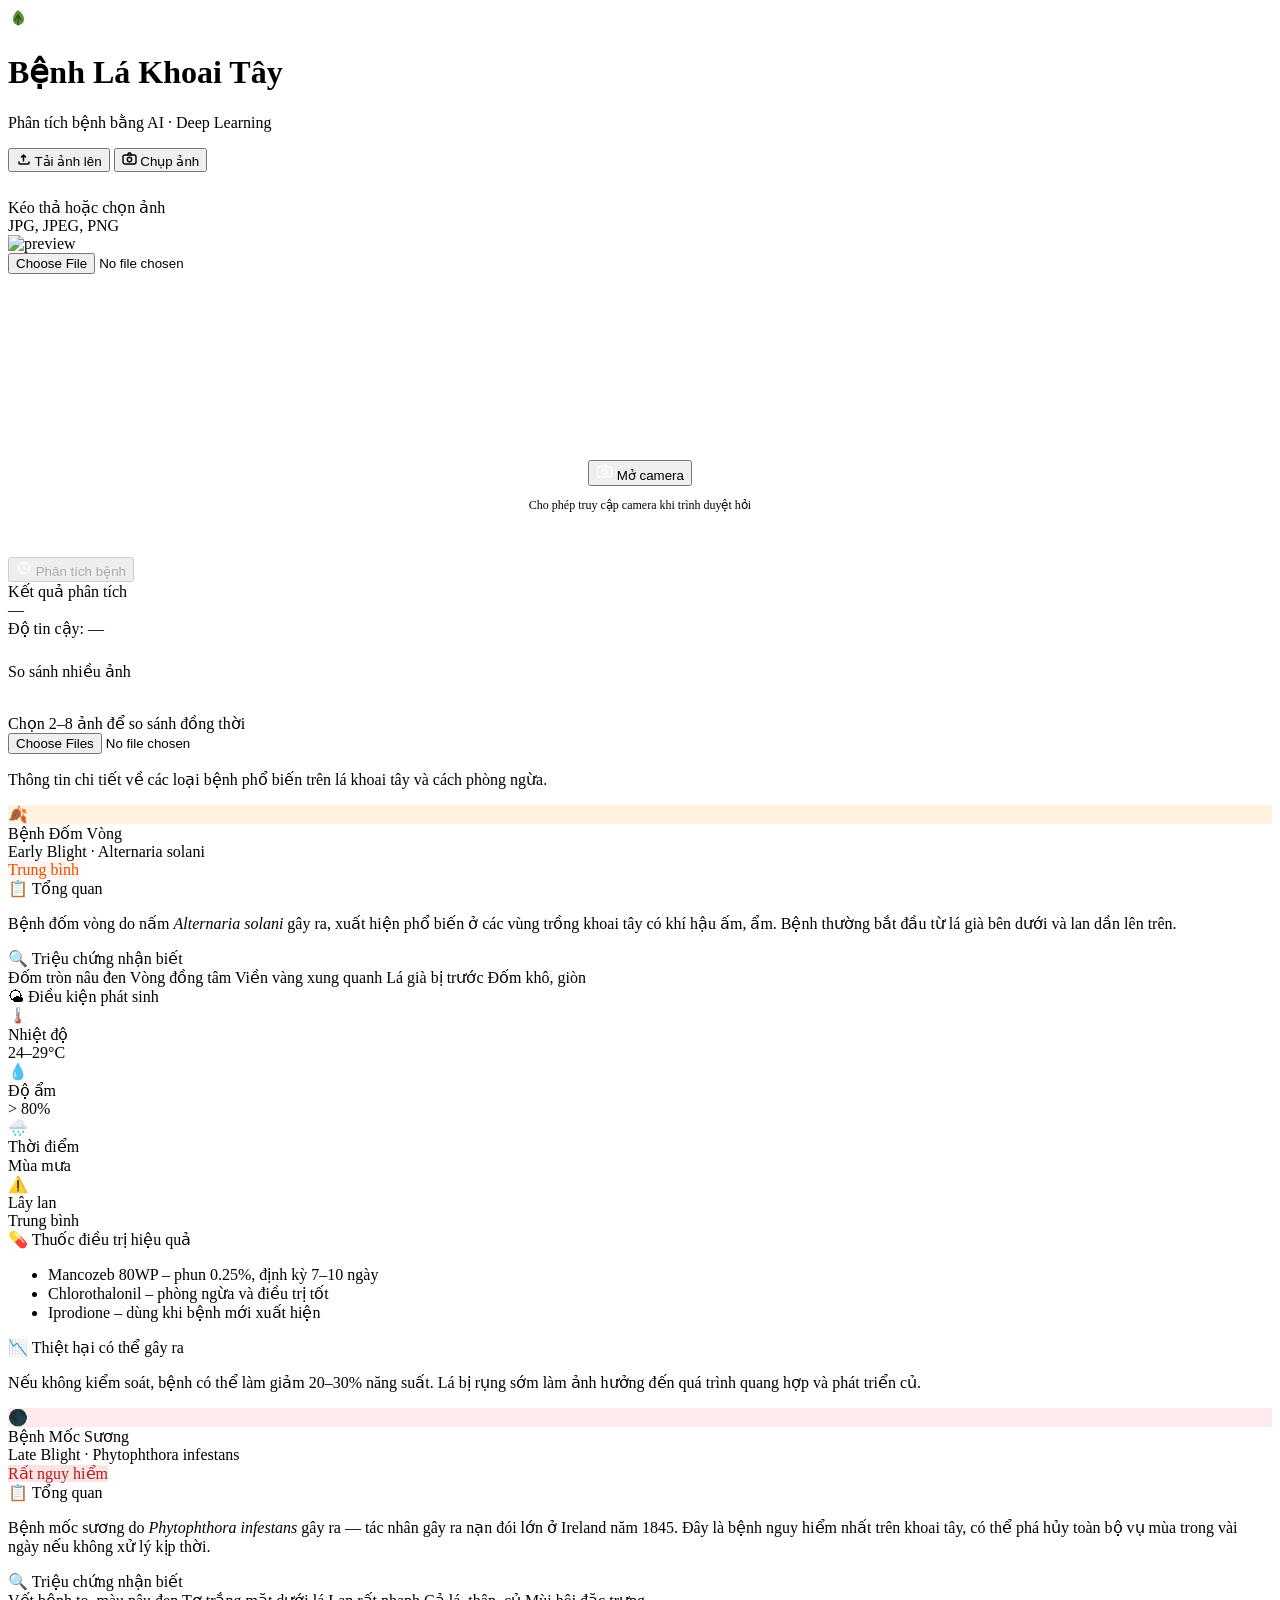
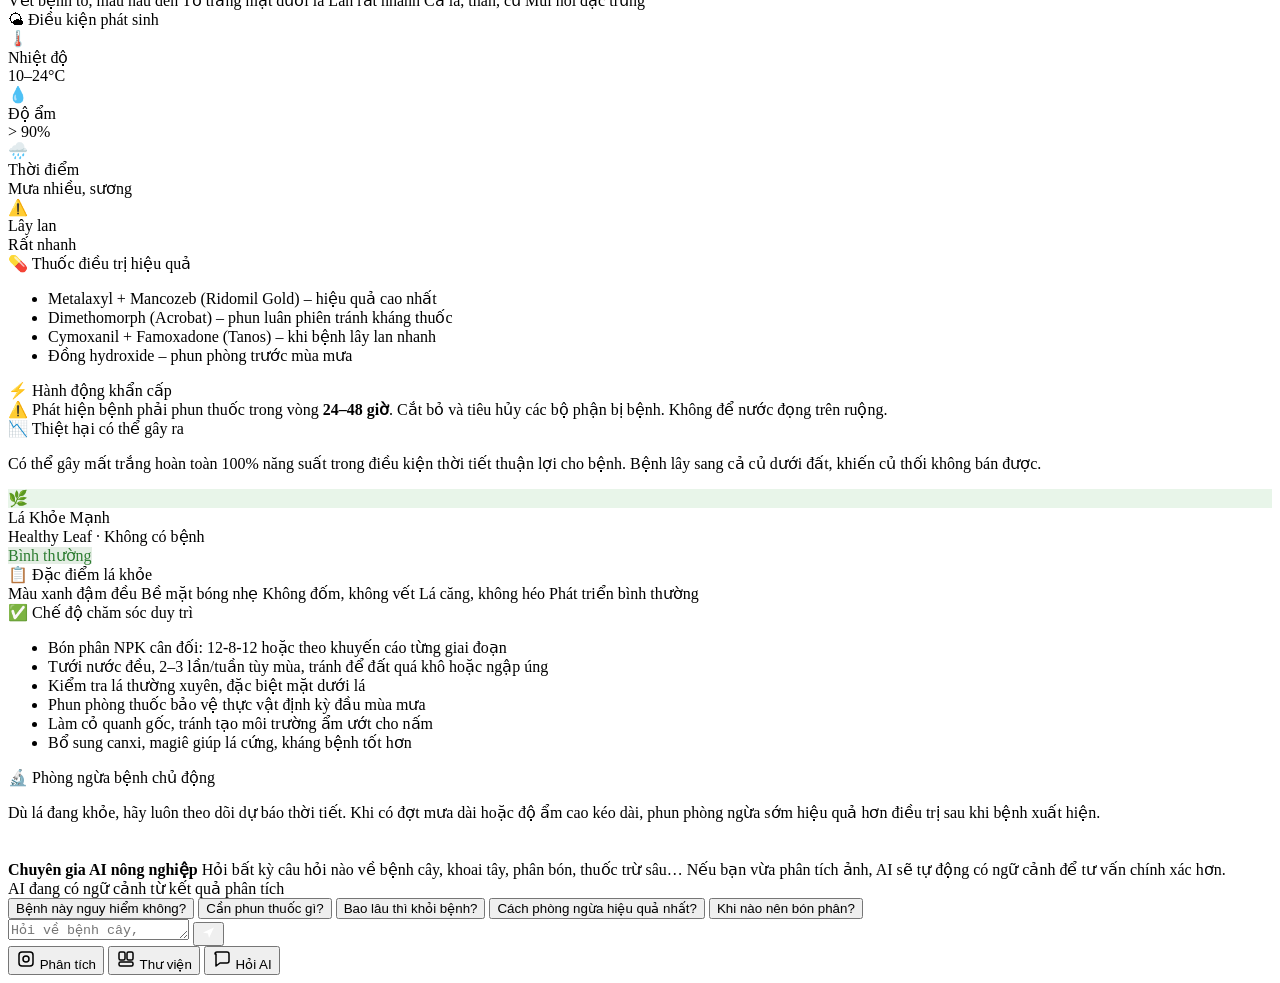
==== commit f2cfb1d6: "sửa lại tý giao diện với lỗi tràn số ;-;" ====
--- a/frontend/index.html
+++ b/frontend/index.html
@@ -6,496 +6,7 @@
   <title>Phân Loại Bệnh Lá Khoai Tây</title>
   <link rel="preconnect" href="https://fonts.googleapis.com">
   <link href="https://fonts.googleapis.com/css2?family=Lora:ital,wght@0,400;0,500;1,400&family=DM+Sans:wght@400;500;600&display=swap" rel="stylesheet">
-  <style>
-    *, *::before, *::after { box-sizing: border-box; margin: 0; padding: 0; }
-
-    :root {
-      --green: #4a8522;
-      --green-dark: #2e5a12;
-      --green-light: #eaf3de;
-      --green-mid: #b5d97a;
-      --orange: #e65100;
-      --red: #b71c1c;
-      --text: #1a1a1a;
-      --text-2: #666;
-      --bg: #f5f3ee;
-      --surface: #ffffff;
-      --border: #e0ddd5;
-      --border-light: #eceae3;
-      --radius: 12px;
-      --radius-sm: 8px;
-      --shadow: 0 2px 12px rgba(0,0,0,0.07);
-    }
-
-    @media (prefers-color-scheme: dark) {
-      :root {
-        --text: #f0ede8; --text-2: #888;
-        --bg: #181815; --surface: #232320;
-        --border: #32322e; --border-light: #2a2a26;
-        --green-light: #1b2a0f; --green-mid: #3a5a18;
-      }
-    }
-
-    body {
-      font-family: 'DM Sans', sans-serif;
-      background: var(--bg); color: var(--text);
-      min-height: 100vh; padding-bottom: 80px;
-    }
-
-    /* ── Header ── */
-    .header {
-      background: var(--surface);
-      border-bottom: 0.5px solid var(--border);
-      padding: 1rem 1.25rem;
-      display: flex; align-items: center; gap: 12px;
-      position: sticky; top: 0; z-index: 100;
-      box-shadow: var(--shadow);
-    }
-    .header-logo {
-      width: 36px; height: 36px;
-      background: var(--green-light);
-      border-radius: 10px;
-      display: flex; align-items: center; justify-content: center;
-      border: 1px solid var(--green-mid); flex-shrink: 0;
-    }
-    .header h1 {
-      font-family: 'Lora', serif;
-      font-size: 17px; font-weight: 500;
-      color: var(--green-dark); line-height: 1.2;
-    }
-    .header p { font-size: 11.5px; color: var(--text-2); margin-top: 1px; }
-
-    /* ── Bottom Nav ── */
-    .bottom-nav {
-      position: fixed; bottom: 0; left: 0; right: 0;
-      background: var(--surface);
-      border-top: 0.5px solid var(--border);
-      display: flex; z-index: 100;
-      box-shadow: 0 -2px 12px rgba(0,0,0,0.08);
-    }
-    .nav-btn {
-      flex: 1; padding: 10px 4px 8px;
-      border: none; background: transparent;
-      font-family: 'DM Sans', sans-serif;
-      font-size: 10.5px; font-weight: 500;
-      color: var(--text-2);
-      cursor: pointer;
-      display: flex; flex-direction: column; align-items: center; gap: 4px;
-      transition: color 0.2s;
-    }
-    .nav-btn svg { opacity: 0.5; transition: opacity 0.2s; }
-    .nav-btn.active { color: var(--green); }
-    .nav-btn.active svg { opacity: 1; }
-
-    /* ── Page Panels ── */
-    .page { display: none; padding: 1.25rem; animation: fadeUp 0.25s ease; }
-    .page.active { display: block; }
-    @keyframes fadeUp { from { opacity:0; transform:translateY(10px); } to { opacity:1; transform:translateY(0); } }
-
-    /* ── Section Label ── */
-    .section-label {
-      font-size: 11px; font-weight: 600;
-      text-transform: uppercase; letter-spacing: 0.08em;
-      color: var(--text-2); margin-bottom: 0.75rem;
-    }
-
-    /* ── Card ── */
-    .card {
-      background: var(--surface);
-      border: 0.5px solid var(--border);
-      border-radius: var(--radius);
-      overflow: hidden;
-      box-shadow: var(--shadow);
-    }
-
-    /* ══════════════════════════════════════════
-       PAGE 1 – PHÂN TÍCH
-    ══════════════════════════════════════════ */
-
-    /* Upload / Camera Switcher */
-    .input-switcher {
-      display: flex; gap: 6px;
-      background: var(--border-light);
-      border-radius: var(--radius-sm);
-      padding: 4px; margin-bottom: 1rem;
-    }
-    .switcher-btn {
-      flex: 1; padding: 8px;
-      border: none; border-radius: 6px;
-      background: transparent;
-      font-family: 'DM Sans', sans-serif;
-      font-size: 13px; font-weight: 500;
-      color: var(--text-2); cursor: pointer;
-      display: flex; align-items: center; justify-content: center; gap: 6px;
-      transition: all 0.2s;
-    }
-    .switcher-btn.active {
-      background: var(--surface); color: var(--green);
-      box-shadow: 0 1px 4px rgba(0,0,0,0.1);
-    }
-
-    /* Upload Zone */
-    .upload-zone {
-      border: 1.5px dashed var(--green-mid);
-      border-radius: var(--radius);
-      padding: 2.25rem 1.25rem;
-      text-align: center; cursor: pointer;
-      background: rgba(234,243,222,0.1);
-      transition: all 0.2s;
-    }
-    .upload-zone:hover, .upload-zone.drag { border-color: var(--green); background: rgba(234,243,222,0.3); }
-    .upload-zone.has-image { border-style: solid; border-color: var(--green-mid); padding: 0.75rem; }
-    .upload-icon {
-      width: 48px; height: 48px;
-      background: var(--green-light); border-radius: 50%;
-      display: flex; align-items: center; justify-content: center;
-      margin: 0 auto 0.9rem;
-    }
-    .upload-label { font-size: 14px; font-weight: 500; }
-    .upload-sub { font-size: 12px; color: var(--text-2); margin-top: 3px; }
-    #preview-img {
-      max-width: 100%; max-height: 260px; border-radius: var(--radius-sm);
-      display: none; margin: 0 auto; object-fit: contain;
-    }
-    #preview-name { font-size: 11.5px; color: var(--text-2); margin-top: 8px; display: none; }
-    input[type="file"] { display: none; }
-
-    /* Camera Panel */
-    .camera-panel { display: none; }
-    .camera-panel.active { display: block; }
-    #camera-video {
-      width: 100%; border-radius: var(--radius);
-      background: #000; display: block;
-      max-height: 300px; object-fit: cover;
-    }
-    .camera-controls {
-      display: flex; gap: 10px; margin-top: 0.75rem;
-    }
-    .btn-cam-capture {
-      flex: 1; padding: 13px;
-      background: var(--green); color: white;
-      border: none; border-radius: var(--radius-sm);
-      font-family: 'DM Sans', sans-serif; font-size: 14px; font-weight: 500;
-      cursor: pointer; display: flex; align-items: center; justify-content: center; gap: 8px;
-      transition: background 0.2s;
-    }
-    .btn-cam-capture:hover { background: var(--green-dark); }
-    .btn-cam-switch {
-      padding: 13px 16px;
-      background: var(--border-light); color: var(--text);
-      border: 0.5px solid var(--border); border-radius: var(--radius-sm);
-      font-family: 'DM Sans', sans-serif; font-size: 13px;
-      cursor: pointer; transition: background 0.2s;
-    }
-    .btn-cam-switch:hover { background: var(--border); }
-    #camera-canvas { display: none; }
-
-    /* Captured preview */
-    .captured-preview { position: relative; margin-top: 0.75rem; }
-    .captured-preview img {
-      width: 100%; border-radius: var(--radius-sm); display: block;
-      max-height: 260px; object-fit: cover;
-    }
-    .captured-retake {
-      position: absolute; top: 8px; right: 8px;
-      background: rgba(0,0,0,0.55); color: white;
-      border: none; border-radius: 6px;
-      padding: 5px 10px; font-size: 12px;
-      cursor: pointer; font-family: 'DM Sans', sans-serif;
-    }
-
-    /* Analyze Button */
-    .btn-analyze {
-      width: 100%; margin-top: 1rem;
-      background: var(--green); color: white;
-      border: none; border-radius: var(--radius-sm);
-      padding: 14px;
-      font-family: 'DM Sans', sans-serif; font-size: 15px; font-weight: 500;
-      cursor: pointer; transition: background 0.2s, transform 0.1s;
-      display: flex; align-items: center; justify-content: center; gap: 8px;
-    }
-    .btn-analyze:hover:not(:disabled) { background: var(--green-dark); }
-    .btn-analyze:active:not(:disabled) { transform: scale(0.99); }
-    .btn-analyze:disabled { background: #b0b0a8; cursor: not-allowed; }
-    .spinner {
-      width: 17px; height: 17px;
-      border: 2px solid rgba(255,255,255,0.3);
-      border-top-color: white; border-radius: 50%;
-      animation: spin 0.7s linear infinite; display: none;
-    }
-    @keyframes spin { to { transform: rotate(360deg); } }
-
-    /* Error */
-    .error-box {
-      background: #ffebee; color: #c62828;
-      padding: 0.9rem 1rem; border-radius: var(--radius-sm);
-      margin-top: 0.9rem; display: none;
-      border-left: 3px solid #c62828; font-size: 13.5px;
-    }
-
-    /* Result Card */
-    .result-card { margin-top: 1.25rem; display: none; animation: fadeUp 0.3s ease; }
-    .result-header {
-      padding: 1rem 1.25rem;
-      display: flex; align-items: center; gap: 12px;
-      border-bottom: 0.5px solid var(--border-light);
-    }
-    .result-dot { width: 13px; height: 13px; border-radius: 50%; flex-shrink: 0; }
-    .result-meta { flex: 1; }
-    .result-sup { font-size: 11px; color: var(--text-2); text-transform: uppercase; letter-spacing: 0.06em; }
-    .result-label { font-family: 'Lora', serif; font-size: 17px; font-weight: 500; margin-top: 2px; }
-    .result-body { padding: 1.1rem 1.25rem; }
-    .conf-row { display: flex; justify-content: space-between; align-items: center; margin-bottom: 8px; }
-    .conf-label { font-size: 12.5px; color: var(--text-2); }
-    .conf-val { font-size: 15px; font-weight: 600; }
-    .bar-track { height: 5px; background: var(--border-light); border-radius: 3px; overflow: hidden; }
-    .bar-fill { height: 100%; border-radius: 3px; width: 0%; transition: width 0.9s cubic-bezier(0.25,0.46,0.45,0.94); }
-    .all-probs { margin-top: 1rem; }
-    .prob-row { display: flex; align-items: center; gap: 8px; margin-bottom: 6px; }
-    .prob-name { font-size: 11.5px; color: var(--text-2); width: 120px; flex-shrink: 0; }
-    .prob-track { flex: 1; height: 4px; background: var(--border-light); border-radius: 2px; overflow: hidden; }
-    .prob-fill { height: 100%; border-radius: 2px; width: 0%; transition: width 0.9s ease; }
-    .prob-val { font-size: 11.5px; color: var(--text-2); width: 40px; text-align: right; }
-    .result-desc {
-      margin-top: 1rem; font-size: 13.5px; color: var(--text-2);
-      line-height: 1.75; background: var(--bg);
-      border-radius: var(--radius-sm); padding: 0.9rem 1rem;
-      border-left: 3px solid transparent;
-    }
-
-    /* Treatment accordion */
-    .treatment-panel { margin-top: 1rem; }
-    .treatment-header {
-      padding: 0.85rem 1.1rem;
-      display: flex; align-items: center; justify-content: space-between;
-      background: var(--green-light); cursor: pointer;
-      border-radius: var(--radius-sm);
-      border: 0.5px solid var(--green-mid);
-    }
-    .treatment-header-left { display: flex; align-items: center; gap: 8px; }
-    .treatment-title { font-size: 13.5px; font-weight: 500; color: var(--green-dark); }
-    .severity-badge {
-      font-size: 10.5px; font-weight: 600;
-      padding: 2px 9px; border-radius: 20px; border: 1px solid;
-    }
-    .chevron { transition: transform 0.25s; color: var(--green); }
-    .chevron.open { transform: rotate(180deg); }
-    .treatment-body {
-      display: none; padding: 1.1rem;
-      background: var(--surface);
-      border: 0.5px solid var(--border);
-      border-top: none;
-      border-radius: 0 0 var(--radius-sm) var(--radius-sm);
-    }
-    .treatment-body.open { display: block; animation: fadeUp 0.2s ease; }
-    .t-section { margin-bottom: 1.1rem; }
-    .t-section:last-child { margin-bottom: 0; }
-    .t-section-title {
-      font-size: 11px; font-weight: 600;
-      text-transform: uppercase; letter-spacing: 0.07em;
-      color: var(--text-2); margin-bottom: 0.5rem;
-    }
-    .t-list { list-style: none; }
-    .t-list li {
-      font-size: 13px; line-height: 1.6; padding: 5px 0;
-      border-bottom: 0.5px solid var(--border-light);
-      display: flex; gap: 7px;
-    }
-    .t-list li:last-child { border-bottom: none; }
-    .t-list li::before { content: '•'; color: var(--green); flex-shrink: 0; }
-    .timing-box {
-      background: var(--bg); border-radius: var(--radius-sm);
-      padding: 0.75rem 0.9rem; font-size: 13px; line-height: 1.6;
-      border-left: 3px solid var(--green);
-    }
-
-    /* Multi compare */
-    .multi-upload-zone {
-      border: 1.5px dashed var(--green-mid);
-      border-radius: var(--radius); padding: 2rem 1.25rem;
-      text-align: center; cursor: pointer;
-      background: rgba(234,243,222,0.1);
-      transition: all 0.2s; margin-bottom: 0.75rem;
-    }
-    .multi-upload-zone:hover { border-color: var(--green); background: rgba(234,243,222,0.3); }
-    .multi-preview-grid { display: grid; grid-template-columns: repeat(auto-fill, minmax(90px, 1fr)); gap: 8px; margin-top: 0.75rem; }
-    .multi-item { border-radius: var(--radius-sm); overflow: hidden; border: 0.5px solid var(--border); }
-    .multi-item img { width: 100%; height: 80px; object-fit: cover; display: block; }
-    .multi-item-name { font-size: 10px; color: var(--text-2); padding: 4px 5px; white-space: nowrap; overflow: hidden; text-overflow: ellipsis; background: var(--surface); }
-    .compare-grid { display: grid; grid-template-columns: repeat(auto-fill, minmax(155px, 1fr)); gap: 10px; margin-top: 1.1rem; }
-    .compare-card { background: var(--surface); border-radius: var(--radius); border: 0.5px solid var(--border); overflow: hidden; animation: fadeUp 0.3s ease; }
-    .compare-card img { width: 100%; height: 110px; object-fit: cover; display: block; }
-    .compare-card-body { padding: 0.75rem; }
-    .compare-card-label { font-size: 12.5px; font-weight: 500; margin-bottom: 4px; }
-    .compare-mini-bar { height: 3px; border-radius: 2px; margin: 6px 0; }
-    .compare-filename { font-size: 10.5px; color: var(--text-2); white-space: nowrap; overflow: hidden; text-overflow: ellipsis; }
-
-    /* ══════════════════════════════════════════
-       PAGE 2 – THƯ VIỆN BỆNH
-    ══════════════════════════════════════════ */
-    .library-intro {
-      font-size: 13.5px; color: var(--text-2);
-      line-height: 1.7; margin-bottom: 1.25rem;
-    }
-    .disease-card {
-      background: var(--surface);
-      border: 0.5px solid var(--border);
-      border-radius: var(--radius);
-      overflow: hidden; margin-bottom: 1rem;
-      box-shadow: var(--shadow);
-    }
-    .disease-card-header {
-      padding: 1rem 1.1rem;
-      display: flex; align-items: center; gap: 12px;
-      cursor: pointer;
-    }
-    .disease-icon {
-      width: 44px; height: 44px; border-radius: 10px;
-      display: flex; align-items: center; justify-content: center;
-      font-size: 22px; flex-shrink: 0;
-    }
-    .disease-card-meta { flex: 1; }
-    .disease-name { font-family: 'Lora', serif; font-size: 15.5px; font-weight: 500; }
-    .disease-latin { font-size: 12px; color: var(--text-2); font-style: italic; margin-top: 2px; }
-    .disease-severity {
-      font-size: 10.5px; font-weight: 600; padding: 3px 10px;
-      border-radius: 20px; border: 1px solid; flex-shrink: 0;
-    }
-    .disease-body { display: none; padding: 0 1.1rem 1.1rem; border-top: 0.5px solid var(--border-light); }
-    .disease-body.open { display: block; animation: fadeUp 0.2s ease; }
-    .disease-section { margin-top: 1rem; }
-    .disease-section-title {
-      font-size: 11px; font-weight: 600; text-transform: uppercase;
-      letter-spacing: 0.07em; color: var(--text-2); margin-bottom: 0.5rem;
-    }
-    .disease-section p { font-size: 13.5px; color: var(--text); line-height: 1.75; }
-    .symptom-chips { display: flex; flex-wrap: wrap; gap: 6px; }
-    .chip {
-      font-size: 12px; padding: 4px 12px; border-radius: 20px;
-      background: var(--bg); border: 0.5px solid var(--border);
-      color: var(--text);
-    }
-    .condition-grid { display: grid; grid-template-columns: 1fr 1fr; gap: 8px; }
-    .condition-item {
-      background: var(--bg); border-radius: var(--radius-sm);
-      padding: 0.75rem; text-align: center;
-    }
-    .condition-icon { font-size: 20px; margin-bottom: 4px; }
-    .condition-label { font-size: 11.5px; color: var(--text-2); }
-    .condition-value { font-size: 13px; font-weight: 500; color: var(--text); margin-top: 2px; }
-    .healthy-tips { list-style: none; }
-    .healthy-tips li {
-      font-size: 13.5px; line-height: 1.65; padding: 6px 0;
-      border-bottom: 0.5px solid var(--border-light);
-      display: flex; gap: 8px; color: var(--text);
-    }
-    .healthy-tips li:last-child { border-bottom: none; }
-    .healthy-tips li::before { content: '✓'; color: var(--green); font-weight: 600; flex-shrink: 0; }
-
-    /* ══════════════════════════════════════════
-       PAGE 3 – AI CHAT
-    ══════════════════════════════════════════ */
-    .chat-wrap { display: flex; flex-direction: column; height: calc(100vh - 140px); }
-    .chat-intro {
-      background: var(--green-light);
-      border: 0.5px solid var(--green-mid);
-      border-radius: var(--radius); padding: 1rem;
-      margin-bottom: 1rem; display: flex; align-items: flex-start; gap: 10px;
-    }
-    .chat-intro-icon {
-      width: 36px; height: 36px; background: var(--green); border-radius: 10px;
-      display: flex; align-items: center; justify-content: center; flex-shrink: 0;
-    }
-    .chat-intro-text { font-size: 13px; color: var(--green-dark); line-height: 1.6; }
-    .chat-intro-text b { font-weight: 600; display: block; margin-bottom: 3px; }
-
-    .chat-messages {
-      flex: 1; overflow-y: auto; display: flex; flex-direction: column;
-      gap: 10px; padding-bottom: 0.5rem;
-    }
-    .chat-msg {
-      display: flex; gap: 8px; animation: fadeUp 0.2s ease;
-    }
-    .chat-msg.user { flex-direction: row-reverse; }
-    .chat-avatar {
-      width: 30px; height: 30px; border-radius: 50%;
-      display: flex; align-items: center; justify-content: center;
-      flex-shrink: 0; font-size: 14px;
-    }
-    .chat-msg.bot .chat-avatar { background: var(--green); }
-    .chat-msg.user .chat-avatar { background: var(--border); }
-    .chat-bubble {
-      max-width: 78%; padding: 10px 13px;
-      border-radius: 14px; font-size: 13.5px; line-height: 1.65;
-    }
-    .chat-msg.bot .chat-bubble {
-      background: var(--surface); border: 0.5px solid var(--border);
-      color: var(--text); border-top-left-radius: 4px;
-    }
-    .chat-msg.user .chat-bubble {
-      background: var(--green); color: white;
-      border-top-right-radius: 4px;
-    }
-    .chat-bubble-typing { display: flex; gap: 4px; align-items: center; padding: 12px 14px; }
-    .dot-typing {
-      width: 6px; height: 6px; border-radius: 50%;
-      background: var(--text-2);
-      animation: blink 1.2s infinite;
-    }
-    .dot-typing:nth-child(2) { animation-delay: 0.2s; }
-    .dot-typing:nth-child(3) { animation-delay: 0.4s; }
-    @keyframes blink { 0%,80%,100% { opacity:0.2; } 40% { opacity:1; } }
-
-    .quick-questions { display: flex; flex-wrap: wrap; gap: 6px; margin-bottom: 0.85rem; }
-    .quick-q {
-      font-size: 12px; padding: 6px 12px;
-      background: var(--surface); border: 0.5px solid var(--border);
-      border-radius: 20px; cursor: pointer; color: var(--text);
-      transition: all 0.15s; font-family: 'DM Sans', sans-serif;
-    }
-    .quick-q:hover { border-color: var(--green); color: var(--green); }
-
-    .chat-input-row {
-      display: flex; gap: 8px; margin-top: 0.75rem;
-      background: var(--surface);
-      border: 0.5px solid var(--border);
-      border-radius: var(--radius); padding: 8px;
-    }
-    #chat-input {
-      flex: 1; border: none; background: transparent;
-      font-family: 'DM Sans', sans-serif; font-size: 14px;
-      color: var(--text); resize: none; outline: none;
-      max-height: 100px; overflow-y: auto; line-height: 1.5;
-    }
-    #chat-input::placeholder { color: var(--text-2); }
-    .btn-send {
-      width: 36px; height: 36px; border-radius: 10px;
-      background: var(--green); border: none;
-      display: flex; align-items: center; justify-content: center;
-      cursor: pointer; flex-shrink: 0; align-self: flex-end;
-      transition: background 0.2s;
-    }
-    .btn-send:hover { background: var(--green-dark); }
-    .btn-send:disabled { background: var(--border); cursor: not-allowed; }
-
-    /* Context banner */
-    .context-banner {
-      display: none; margin-bottom: 0.85rem;
-      background: var(--bg);
-      border: 0.5px solid var(--border);
-      border-radius: var(--radius-sm);
-      padding: 0.65rem 0.9rem;
-      font-size: 12px; color: var(--text-2);
-      display: flex; align-items: center; gap: 8px;
-    }
-    .context-banner.has-ctx { display: flex; }
-    .context-dot { width: 8px; height: 8px; border-radius: 50%; background: var(--green); flex-shrink: 0; }
-
-    /* ── Markdown-like in chat ── */
-    .chat-bubble b { font-weight: 600; }
-    .chat-bubble ul { padding-left: 1.1rem; margin: 4px 0; }
-    .chat-bubble li { margin-bottom: 2px; }
-  </style>
+  <link rel="stylesheet" href="frontend/style.css">
 </head>
 <body>
 
@@ -534,8 +45,8 @@
       <div id="upload-placeholder">
         <div class="upload-icon">
           <svg width="22" height="22" viewBox="0 0 22 22" fill="none">
-            <path d="M11 15V7M11 7L8.5 9.5M11 7L13.5 9.5" stroke="#4a8522" stroke-width="1.6" stroke-linecap="round" stroke-linejoin="round"/>
-            <path d="M4 16v1a1.5 1.5 0 001.5 1.5h11A1.5 1.5 0 0018 17v-1" stroke="#4a8522" stroke-width="1.6" stroke-linecap="round"/>
+            <path d="M11 15V7M11 7L8.5 9.5M11 7L13.5 9.5" stroke="var(--green-dark)" stroke-width="1.6" stroke-linecap="round" stroke-linejoin="round"/>
+            <path d="M4 16v1a1.5 1.5 0 001.5 1.5h11A1.5 1.5 0 0018 17v-1" stroke="var(--green-dark)" stroke-width="1.6" stroke-linecap="round"/>
           </svg>
         </div>
         <div class="upload-label">Kéo thả hoặc chọn ảnh</div>
@@ -598,8 +109,7 @@
     </div>
     <div class="result-body">
       <div class="conf-row">
-        <span class="conf-label">Độ tin cậy</span>
-        <span class="conf-val" id="conf-val">—</span>
+        <span class="conf-label">Độ tin cậy:   <span class="conf-val" id="conf-val">—</span></span>
       </div>
       <div class="bar-track"><div class="bar-fill" id="bar-fill"></div></div>
       <div class="all-probs" id="all-probs"></div>
@@ -626,13 +136,13 @@
   <div style="margin-top:1.5rem;">
     <div class="section-label">So sánh nhiều ảnh</div>
     <div class="multi-upload-zone" onclick="document.getElementById('multi-input').click()">
-      <svg width="22" height="22" viewBox="0 0 22 22" fill="none" style="margin:0 auto 0.6rem;display:block;">
-        <rect x="2" y="4" width="8" height="8" rx="2" stroke="#4a8522" stroke-width="1.4"/>
-        <rect x="12" y="4" width="8" height="8" rx="2" stroke="#4a8522" stroke-width="1.4"/>
-        <rect x="2" y="14" width="8" height="8" rx="2" stroke="#4a8522" stroke-width="1.4"/>
-        <rect x="12" y="14" width="8" height="8" rx="2" stroke="#4a8522" stroke-width="1.4"/>
-      </svg>
-      <div class="upload-label" style="font-size:13px;">Chọn 2–8 ảnh để so sánh đồng thời</div>
+  <svg width="22" height="24" viewBox="0 0 22 24" fill="none" style="margin:0 auto 0.6rem;display:block;">
+    <rect x="2" y="4" width="8" height="8" rx="2" stroke="var(--green-dark)" stroke-width="1.4"/>
+    <rect x="12" y="4" width="8" height="8" rx="2" stroke="var(--green-dark)" stroke-width="1.4"/>
+    <rect x="2" y="14" width="8" height="8" rx="2" stroke="var(--green-dark)" stroke-width="1.4"/>
+    <rect x="12" y="14" width="8" height="8" rx="2" stroke="var(--green-dark)" stroke-width="1.4"/>
+  </svg>
+      <div class="upload-label">Chọn 2–8 ảnh để so sánh đồng thời</div>
     </div>
     <input type="file" id="multi-input" accept=".jpg,.jpeg,.png" multiple>
     <div class="multi-preview-grid" id="multi-preview-grid"></div>
@@ -661,7 +171,7 @@
         <div class="disease-name">Bệnh Đốm Vòng</div>
         <div class="disease-latin">Early Blight · Alternaria solani</div>
       </div>
-      <span class="disease-severity" style="color:#e65100;border-color:#e65100;">Trung bình</span>
+      <span class="disease-severity" style="background-color:#e6510011;color:#e65100;border-color:#e65100;">Trung bình</span>
     </div>
     <div class="disease-body" id="disease-eb">
       <div class="disease-section">
@@ -679,7 +189,7 @@
         </div>
       </div>
       <div class="disease-section">
-        <div class="disease-section-title">🌤 Điều kiện phát sinh</div>
+        <div class="disease-section-title"><span style="color: var(--orange);">🌤</span> Điều kiện phát sinh</div>
         <div class="condition-grid">
           <div class="condition-item"><div class="condition-icon">🌡️</div><div class="condition-label">Nhiệt độ</div><div class="condition-value">24–29°C</div></div>
           <div class="condition-item"><div class="condition-icon">💧</div><div class="condition-label">Độ ẩm</div><div class="condition-value">> 80%</div></div>
@@ -710,7 +220,7 @@
         <div class="disease-name">Bệnh Mốc Sương</div>
         <div class="disease-latin">Late Blight · Phytophthora infestans</div>
       </div>
-      <span class="disease-severity" style="color:#b71c1c;border-color:#b71c1c;">Rất nguy hiểm</span>
+      <span class="disease-severity" style="background-color: #b71c1c1d;color:#b71c1c;border-color:#b71c1c;">Rất nguy hiểm</span>
     </div>
     <div class="disease-body" id="disease-lb">
       <div class="disease-section">
@@ -728,7 +238,7 @@
         </div>
       </div>
       <div class="disease-section">
-        <div class="disease-section-title">🌤 Điều kiện phát sinh</div>
+        <div class="disease-section-title"><span style="color: var(--orange);">🌤</span> Điều kiện phát sinh</div>
         <div class="condition-grid">
           <div class="condition-item"><div class="condition-icon">🌡️</div><div class="condition-label">Nhiệt độ</div><div class="condition-value">10–24°C</div></div>
           <div class="condition-item"><div class="condition-icon">💧</div><div class="condition-label">Độ ẩm</div><div class="condition-value">> 90%</div></div>
@@ -764,7 +274,7 @@
         <div class="disease-name">Lá Khỏe Mạnh</div>
         <div class="disease-latin">Healthy Leaf · Không có bệnh</div>
       </div>
-      <span class="disease-severity" style="color:#2e7d32;border-color:#2e7d32;">Bình thường</span>
+      <span class="disease-severity" style="background-color:#2e7d3221;color:#2e7d32;border-color:#2e7d32;">Bình thường</span>
     </div>
     <div class="disease-body" id="disease-hl">
       <div class="disease-section">
@@ -853,364 +363,6 @@
     Hỏi AI
   </button>
 </div>
-
-<script>
-// ── Global state ─────────────────────────────────────────────────────
-let selectedFile = null;
-let capturedBlob = null;
-let multiFiles = [];
-let chatHistory = [];
-let diagnosisContext = '';
-let cameraStream = null;
-let facingMode = 'environment';
-
-// ── Page Navigation ──────────────────────────────────────────────────
-function switchPage(name) {
-  ['analyze','library','chat'].forEach(n => {
-    document.getElementById('page-' + n).classList.toggle('active', n === name);
-    document.getElementById('nav-' + n).classList.toggle('active', n === name);
-  });
-}
-
-// ── Input Switcher (Upload / Camera) ────────────────────────────────
-function switchInput(mode) {
-  const isCamera = mode === 'camera';
-  document.getElementById('sw-upload').classList.toggle('active', !isCamera);
-  document.getElementById('sw-camera').classList.toggle('active', isCamera);
-  document.getElementById('upload-panel').style.display = isCamera ? 'none' : 'block';
-  document.getElementById('camera-panel').style.display = isCamera ? 'block' : 'none';
-  if (!isCamera && cameraStream) { stopCamera(); }
-  resetAnalyzeBtn();
-}
-
-// ── Upload ───────────────────────────────────────────────────────────
-const dropZone = document.getElementById('drop-zone');
-const fileInput = document.getElementById('file-input');
-dropZone.addEventListener('dragover', e => { e.preventDefault(); dropZone.classList.add('drag'); });
-dropZone.addEventListener('dragleave', () => dropZone.classList.remove('drag'));
-dropZone.addEventListener('drop', e => {
-  e.preventDefault(); dropZone.classList.remove('drag');
-  if (e.dataTransfer.files.length > 0) { fileInput.files = e.dataTransfer.files; handleFileSelect(); }
-});
-fileInput.addEventListener('change', handleFileSelect);
-
-function handleFileSelect() {
-  const file = fileInput.files[0];
-  if (!file) return;
-  capturedBlob = null;
-  selectedFile = file;
-  const reader = new FileReader();
-  reader.onload = e => {
-    document.getElementById('preview-img').src = e.target.result;
-    document.getElementById('preview-img').style.display = 'block';
-    document.getElementById('preview-name').textContent = file.name;
-    document.getElementById('preview-name').style.display = 'block';
-    document.getElementById('upload-placeholder').style.display = 'none';
-    dropZone.classList.add('has-image');
-    resetResult();
-    document.getElementById('btn-analyze').disabled = false;
-  };
-  reader.readAsDataURL(file);
-}
-
-// ── Camera ───────────────────────────────────────────────────────────
-async function startCamera() {
-  try {
-    cameraStream = await navigator.mediaDevices.getUserMedia({
-      video: { facingMode, width: { ideal: 1280 }, height: { ideal: 720 } }
-    });
-    const video = document.getElementById('camera-video');
-    video.srcObject = cameraStream;
-    document.getElementById('camera-start-btn').style.display = 'none';
-    document.getElementById('camera-live').style.display = 'block';
-  } catch (e) {
-    alert('Không thể mở camera: ' + e.message);
-  }
-}
-
-function stopCamera() {
-  if (cameraStream) { cameraStream.getTracks().forEach(t => t.stop()); cameraStream = null; }
-}
-
-async function flipCamera() {
-  facingMode = facingMode === 'environment' ? 'user' : 'environment';
-  stopCamera();
-  await startCamera();
-}
-
-function capturePhoto() {
-  const video = document.getElementById('camera-video');
-  const canvas = document.getElementById('camera-canvas');
-  canvas.width = video.videoWidth;
-  canvas.height = video.videoHeight;
-  canvas.getContext('2d').drawImage(video, 0, 0);
-  canvas.toBlob(blob => {
-    capturedBlob = blob;
-    selectedFile = null;
-    const url = URL.createObjectURL(blob);
-    document.getElementById('captured-img').src = url;
-    document.getElementById('captured-preview').style.display = 'block';
-    document.getElementById('camera-live').style.display = 'none';
-    stopCamera();
-    resetResult();
-    document.getElementById('btn-analyze').disabled = false;
-  }, 'image/jpeg', 0.92);
-}
-
-function retakePhoto() {
-  capturedBlob = null;
-  document.getElementById('captured-preview').style.display = 'none';
-  document.getElementById('btn-analyze').disabled = true;
-  startCamera();
-}
-
-// ── Analysis ─────────────────────────────────────────────────────────
-async function runAnalysis() {
-  const file = capturedBlob || selectedFile;
-  if (!file) return;
-  setLoading('btn-analyze', 'spinner', 'btn-icon', 'btn-text', true, 'Đang phân tích...');
-  document.getElementById('error-box').style.display = 'none';
-
-  try {
-    const formData = new FormData();
-    formData.append('file', file, capturedBlob ? 'capture.jpg' : selectedFile.name);
-    const resp = await fetch('/predict', { method: 'POST', body: formData });
-    if (!resp.ok) throw new Error('HTTP ' + resp.status);
-    const result = await resp.json();
-    if (result.error) { showError('error-box', result.error); return; }
-    showResult(result);
-    // Save context for AI chat
-    diagnosisContext = `Bệnh phát hiện: ${result.label}\nĐộ tin cậy: ${result.confidence}%\nMô tả: ${result.description.replace(/<[^>]+>/g,'')}`;
-    updateContextBanner();
-  } catch(e) {
-    showError('error-box', 'Lỗi phân tích: ' + e.message);
-  } finally {
-    setLoading('btn-analyze', 'spinner', 'btn-icon', 'btn-text', false, 'Phân tích lại');
-  }
-}
-
-function showResult(result) {
-  const card = document.getElementById('result-card');
-  document.getElementById('result-dot').style.background = result.color;
-  const lbl = document.getElementById('result-label');
-  lbl.textContent = result.label; lbl.style.color = result.color;
-  const cv = document.getElementById('conf-val');
-  cv.textContent = result.confidence + '%'; cv.style.color = result.color;
-  const fill = document.getElementById('bar-fill');
-  fill.style.background = result.color; fill.style.width = '0%';
-  document.getElementById('result-desc').innerHTML = result.description;
-  document.getElementById('result-desc').style.borderLeftColor = result.color;
-
-  const shortNames = { 'Potato___Early_blight':'Đốm Vòng','Potato___Late_blight':'Mốc Sương','Potato___healthy':'Khỏe Mạnh' };
-  const pColors = { 'Potato___Early_blight':'#e65100','Potato___Late_blight':'#b71c1c','Potato___healthy':'#2e7d32' };
-  document.getElementById('all-probs').innerHTML = Object.entries(result.all_probs).map(([cls, val]) =>
-    `<div class="prob-row">
-      <span class="prob-name">${shortNames[cls]||cls}</span>
-      <div class="prob-track"><div class="prob-fill" style="background:${pColors[cls]};width:0%" data-val="${val}"></div></div>
-      <span class="prob-val">${val}%</span>
-    </div>`).join('');
-
-  card.style.display = 'block';
-  setTimeout(() => {
-    fill.style.width = result.confidence + '%';
-    document.querySelectorAll('.prob-fill').forEach(f => f.style.width = f.dataset.val + '%');
-  }, 60);
-  showTreatment(result.treatment);
-}
-
-function showTreatment(t) {
-  if (!t || !t.severity) return;
-  const panel = document.getElementById('treatment-panel');
-  const badge = document.getElementById('sev-badge');
-  badge.textContent = t.severity; badge.style.color = t.severity_color; badge.style.borderColor = t.severity_color;
-  const makeList = items => items.length
-    ? `<ul class="t-list">${items.map(i=>`<li>${i}</li>`).join('')}</ul>`
-    : '<p style="font-size:13px;color:var(--text-2)">Không cần thiết.</p>';
-  document.getElementById('treatment-body').innerHTML = `
-    <div class="t-section"><div class="t-section-title">⏱ Thời điểm xử lý</div><div class="timing-box">${t.timing}</div></div>
-    <div class="t-section"><div class="t-section-title">🛡 Phòng ngừa</div>${makeList(t.prevention)}</div>
-    ${t.chemical.length?`<div class="t-section"><div class="t-section-title">🧪 Thuốc hóa học</div>${makeList(t.chemical)}</div>`:''}
-    <div class="t-section"><div class="t-section-title">🌿 Sinh học</div>${makeList(t.biological)}</div>`;
-  panel.style.display = 'block';
-}
-
-function toggleTreatment() {
-  document.getElementById('treatment-body').classList.toggle('open');
-  document.getElementById('chevron').classList.toggle('open');
-}
-
-function resetResult() {
-  document.getElementById('result-card').style.display = 'none';
-  document.getElementById('treatment-panel').style.display = 'none';
-  document.getElementById('error-box').style.display = 'none';
-}
-
-function resetAnalyzeBtn() {
-  document.getElementById('btn-analyze').disabled = true;
-  document.getElementById('btn-text').textContent = 'Phân tích bệnh';
-}
-
-// ── Multi Compare ────────────────────────────────────────────────────
-document.getElementById('multi-input').addEventListener('change', function() {
-  multiFiles = Array.from(this.files);
-  const grid = document.getElementById('multi-preview-grid');
-  grid.innerHTML = '';
-  multiFiles.forEach(f => {
-    const reader = new FileReader();
-    reader.onload = e => {
-      const div = document.createElement('div'); div.className = 'multi-item';
-      div.innerHTML = `<img src="${e.target.result}"><div class="multi-item-name">${f.name}</div>`;
-      grid.appendChild(div);
-    };
-    reader.readAsDataURL(f);
-  });
-  document.getElementById('btn-compare').style.display = multiFiles.length >= 2 ? 'flex' : 'none';
-  document.getElementById('compare-grid').innerHTML = '';
-});
-
-async function runCompare() {
-  if (multiFiles.length < 2) return;
-  setLoading('btn-compare','compare-spinner','compare-icon','compare-text',true,'Đang phân tích...');
-  document.getElementById('compare-error').style.display = 'none';
-  document.getElementById('compare-grid').innerHTML = '';
-  try {
-    const fd = new FormData();
-    multiFiles.forEach(f => fd.append('files[]', f));
-    const resp = await fetch('/predict', { method: 'POST', body: fd });
-    if (!resp.ok) throw new Error('HTTP ' + resp.status);
-    const data = await resp.json();
-    if (data.error) { showError('compare-error', data.error); return; }
-    const grid = document.getElementById('compare-grid');
-    data.batch.forEach((r, i) => {
-      const url = URL.createObjectURL(multiFiles[i]);
-      const div = document.createElement('div'); div.className = 'compare-card';
-      if (r.error) {
-        div.innerHTML = `<div style="padding:0.75rem;font-size:12px;color:#c62828;">❌ ${r.error}</div>`;
-      } else {
-        div.innerHTML = `<img src="${url}"><div class="compare-card-body">
-          <div class="compare-card-label" style="color:${r.color}">${r.label}</div>
-          <div style="font-size:11.5px;color:var(--text-2)">Tin cậy: <b style="color:${r.color}">${r.confidence}%</b></div>
-          <div class="compare-mini-bar" style="background:${r.color};width:${r.confidence}%"></div>
-          <div class="compare-filename">${r.filename}</div>
-        </div>`;
-      }
-      grid.appendChild(div);
-    });
-  } catch(e) {
-    showError('compare-error', 'Lỗi: ' + e.message);
-  } finally {
-    setLoading('btn-compare','compare-spinner','compare-icon','compare-text',false,'So sánh lại');
-  }
-}
-
-// ── Disease Library ──────────────────────────────────────────────────
-function toggleDisease(id) {
-  const body = document.getElementById('disease-' + id);
-  body.classList.toggle('open');
-}
-
-// ── AI Chat ──────────────────────────────────────────────────────────
-function updateContextBanner() {
-  const banner = document.getElementById('context-banner');
-  if (diagnosisContext) {
-    banner.style.display = 'flex';
-    banner.classList.add('has-ctx');
-  }
-}
-
-function sendQuick(btn) {
-  document.getElementById('chat-input').value = btn.textContent;
-  sendChat();
-}
-
-async function sendChat() {
-  const input = document.getElementById('chat-input');
-  const msg = input.value.trim();
-  if (!msg) return;
-  input.value = ''; input.style.height = 'auto';
-
-  addChatMsg('user', msg);
-  chatHistory.push({ role: 'user', text: msg });
-
-  // Hide quick questions after first use
-  document.getElementById('quick-questions').style.display = 'none';
-
-  const typingId = addTyping();
-  document.getElementById('btn-send').disabled = true;
-
-  try {
-    const resp = await fetch('/chat', {
-      method: 'POST',
-      headers: { 'Content-Type': 'application/json' },
-      body: JSON.stringify({ message: msg, history: chatHistory.slice(-10), diagnosis_context: diagnosisContext })
-    });
-    if (!resp.ok) throw new Error('HTTP ' + resp.status);
-    const data = await resp.json();
-    removeTyping(typingId);
-    if (data.error) {
-      addChatMsg('bot', '❌ ' + data.error);
-    } else {
-      addChatMsg('bot', data.reply);
-      chatHistory.push({ role: 'bot', text: data.reply });
-    }
-  } catch(e) {
-    removeTyping(typingId);
-    addChatMsg('bot', '❌ Lỗi kết nối: ' + e.message);
-  } finally {
-    document.getElementById('btn-send').disabled = false;
-  }
-}
-
-function addChatMsg(role, text) {
-  const msgs = document.getElementById('chat-messages');
-  const div = document.createElement('div');
-  div.className = 'chat-msg ' + role;
-  const icon = role === 'bot' ? '🌿' : '👤';
-  // Simple markdown: bold, bullets
-  let html = text
-    .replace(/\*\*(.*?)\*\*/g, '<b>$1</b>')
-    .replace(/^[•\-] (.+)$/gm, '<li>$1</li>')
-    .replace(/(<li>.*<\/li>)/s, '<ul>$1</ul>')
-    .replace(/\n/g, '<br>');
-  div.innerHTML = `
-    <div class="chat-avatar">${icon}</div>
-    <div class="chat-bubble">${html}</div>`;
-  msgs.appendChild(div);
-  msgs.scrollTop = msgs.scrollHeight;
-  return div;
-}
-
-function addTyping() {
-  const msgs = document.getElementById('chat-messages');
-  const id = 'typing-' + Date.now();
-  const div = document.createElement('div');
-  div.className = 'chat-msg bot'; div.id = id;
-  div.innerHTML = `<div class="chat-avatar">🌿</div>
-    <div class="chat-bubble"><div class="chat-bubble-typing">
-      <div class="dot-typing"></div><div class="dot-typing"></div><div class="dot-typing"></div>
-    </div></div>`;
-  msgs.appendChild(div); msgs.scrollTop = msgs.scrollHeight;
-  return id;
-}
-
-function removeTyping(id) {
-  const el = document.getElementById(id);
-  if (el) el.remove();
-}
-
-// ── Helpers ──────────────────────────────────────────────────────────
-function setLoading(btnId, spinnerId, iconId, textId, loading, text) {
-  document.getElementById(btnId).disabled = loading;
-  document.getElementById(spinnerId).style.display = loading ? 'block' : 'none';
-  document.getElementById(iconId).style.display = loading ? 'none' : 'block';
-  document.getElementById(textId).textContent = text;
-}
-
-function showError(id, msg) {
-  const el = document.getElementById(id);
-  el.textContent = '❌ ' + msg;
-  el.style.display = 'block';
-}
-</script>
+<script src="frontend/script.js"></script>
 </body>
 </html>
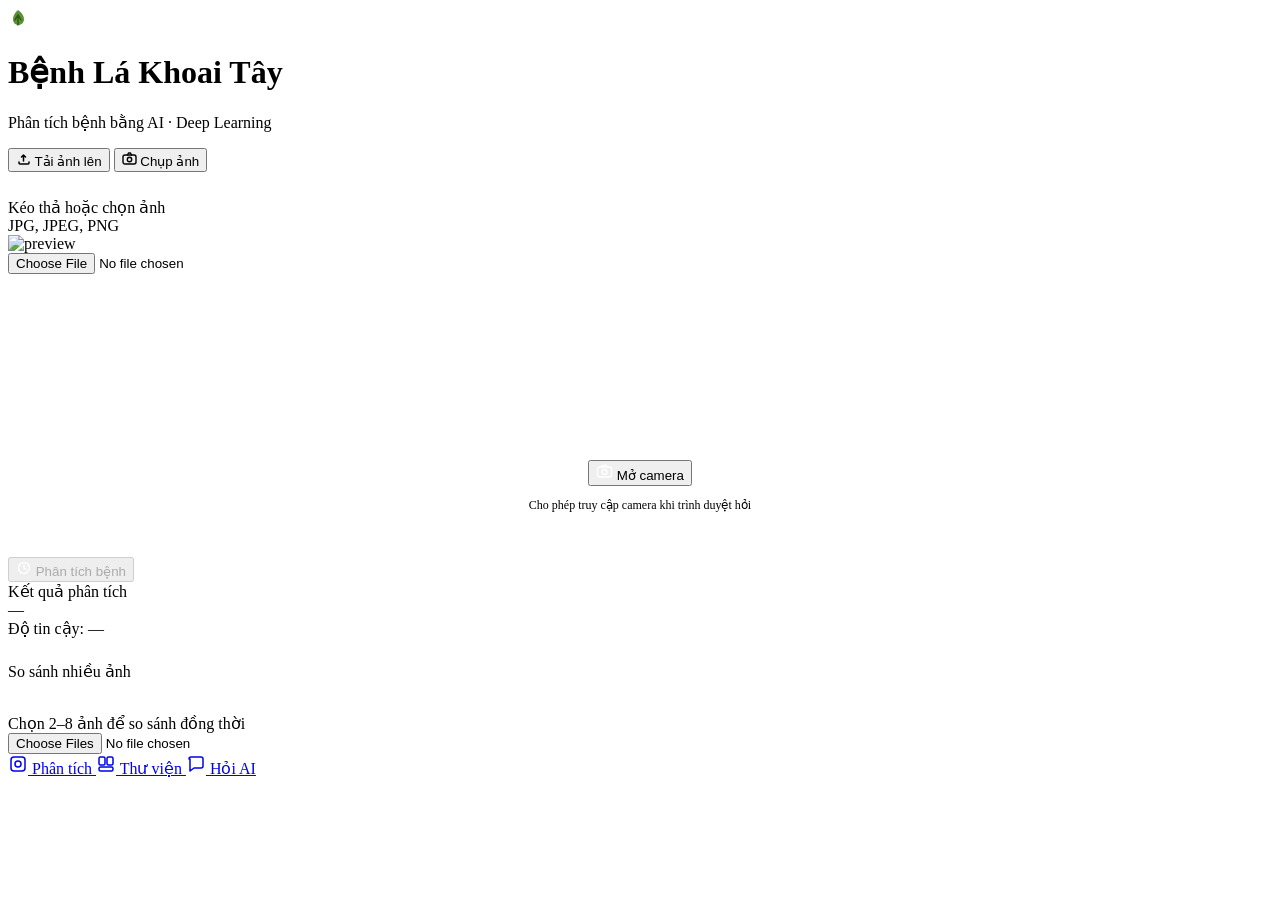
==== commit 25068016: "feat(frontend): chia cot ket qua - cot phan tich" ====
--- a/frontend/index.html
+++ b/frontend/index.html
@@ -159,209 +159,20 @@
   </div>
 </div>
 
-<!-- ══ PAGE: THƯ VIỆN ══ -->
-<div class="page" id="page-library">
-  <p class="library-intro">Thông tin chi tiết về các loại bệnh phổ biến trên lá khoai tây và cách phòng ngừa.</p>
-
-  <!-- Early Blight -->
-  <div class="disease-card">
-    <div class="disease-card-header" onclick="toggleDisease('eb')">
-      <div class="disease-icon" style="background:#fff3e0;">🍂</div>
-      <div class="disease-card-meta">
-        <div class="disease-name">Bệnh Đốm Vòng</div>
-        <div class="disease-latin">Early Blight · Alternaria solani</div>
-      </div>
-      <span class="disease-severity" style="background-color:#e6510011;color:#e65100;border-color:#e65100;">Trung bình</span>
-    </div>
-    <div class="disease-body" id="disease-eb">
-      <div class="disease-section">
-        <div class="disease-section-title">📋 Tổng quan</div>
-        <p>Bệnh đốm vòng do nấm <i>Alternaria solani</i> gây ra, xuất hiện phổ biến ở các vùng trồng khoai tây có khí hậu ấm, ẩm. Bệnh thường bắt đầu từ lá già bên dưới và lan dần lên trên.</p>
-      </div>
-      <div class="disease-section">
-        <div class="disease-section-title">🔍 Triệu chứng nhận biết</div>
-        <div class="symptom-chips">
-          <span class="chip">Đốm tròn nâu đen</span>
-          <span class="chip">Vòng đồng tâm</span>
-          <span class="chip">Viền vàng xung quanh</span>
-          <span class="chip">Lá già bị trước</span>
-          <span class="chip">Đốm khô, giòn</span>
-        </div>
-      </div>
-      <div class="disease-section">
-        <div class="disease-section-title"><span style="color: var(--orange);">🌤</span> Điều kiện phát sinh</div>
-        <div class="condition-grid">
-          <div class="condition-item"><div class="condition-icon">🌡️</div><div class="condition-label">Nhiệt độ</div><div class="condition-value">24–29°C</div></div>
-          <div class="condition-item"><div class="condition-icon">💧</div><div class="condition-label">Độ ẩm</div><div class="condition-value">> 80%</div></div>
-          <div class="condition-item"><div class="condition-icon">🌧️</div><div class="condition-label">Thời điểm</div><div class="condition-value">Mùa mưa</div></div>
-          <div class="condition-item"><div class="condition-icon">⚠️</div><div class="condition-label">Lây lan</div><div class="condition-value">Trung bình</div></div>
-        </div>
-      </div>
-      <div class="disease-section">
-        <div class="disease-section-title">💊 Thuốc điều trị hiệu quả</div>
-        <ul class="t-list">
-          <li>Mancozeb 80WP – phun 0.25%, định kỳ 7–10 ngày</li>
-          <li>Chlorothalonil – phòng ngừa và điều trị tốt</li>
-          <li>Iprodione – dùng khi bệnh mới xuất hiện</li>
-        </ul>
-      </div>
-      <div class="disease-section">
-        <div class="disease-section-title">📉 Thiệt hại có thể gây ra</div>
-        <p>Nếu không kiểm soát, bệnh có thể làm giảm 20–30% năng suất. Lá bị rụng sớm làm ảnh hưởng đến quá trình quang hợp và phát triển củ.</p>
-      </div>
-    </div>
-  </div>
-
-  <!-- Late Blight -->
-  <div class="disease-card">
-    <div class="disease-card-header" onclick="toggleDisease('lb')">
-      <div class="disease-icon" style="background:#ffebee;">🌑</div>
-      <div class="disease-card-meta">
-        <div class="disease-name">Bệnh Mốc Sương</div>
-        <div class="disease-latin">Late Blight · Phytophthora infestans</div>
-      </div>
-      <span class="disease-severity" style="background-color: #b71c1c1d;color:#b71c1c;border-color:#b71c1c;">Rất nguy hiểm</span>
-    </div>
-    <div class="disease-body" id="disease-lb">
-      <div class="disease-section">
-        <div class="disease-section-title">📋 Tổng quan</div>
-        <p>Bệnh mốc sương do <i>Phytophthora infestans</i> gây ra — tác nhân gây ra nạn đói lớn ở Ireland năm 1845. Đây là bệnh nguy hiểm nhất trên khoai tây, có thể phá hủy toàn bộ vụ mùa trong vài ngày nếu không xử lý kịp thời.</p>
-      </div>
-      <div class="disease-section">
-        <div class="disease-section-title">🔍 Triệu chứng nhận biết</div>
-        <div class="symptom-chips">
-          <span class="chip">Vết bệnh to, màu nâu đen</span>
-          <span class="chip">Tơ trắng mặt dưới lá</span>
-          <span class="chip">Lan rất nhanh</span>
-          <span class="chip">Cả lá, thân, củ</span>
-          <span class="chip">Mùi hôi đặc trưng</span>
-        </div>
-      </div>
-      <div class="disease-section">
-        <div class="disease-section-title"><span style="color: var(--orange);">🌤</span> Điều kiện phát sinh</div>
-        <div class="condition-grid">
-          <div class="condition-item"><div class="condition-icon">🌡️</div><div class="condition-label">Nhiệt độ</div><div class="condition-value">10–24°C</div></div>
-          <div class="condition-item"><div class="condition-icon">💧</div><div class="condition-label">Độ ẩm</div><div class="condition-value">> 90%</div></div>
-          <div class="condition-item"><div class="condition-icon">🌧️</div><div class="condition-label">Thời điểm</div><div class="condition-value">Mưa nhiều, sương</div></div>
-          <div class="condition-item"><div class="condition-icon">⚠️</div><div class="condition-label">Lây lan</div><div class="condition-value">Rất nhanh</div></div>
-        </div>
-      </div>
-      <div class="disease-section">
-        <div class="disease-section-title">💊 Thuốc điều trị hiệu quả</div>
-        <ul class="t-list">
-          <li>Metalaxyl + Mancozeb (Ridomil Gold) – hiệu quả cao nhất</li>
-          <li>Dimethomorph (Acrobat) – phun luân phiên tránh kháng thuốc</li>
-          <li>Cymoxanil + Famoxadone (Tanos) – khi bệnh lây lan nhanh</li>
-          <li>Đồng hydroxide – phun phòng trước mùa mưa</li>
-        </ul>
-      </div>
-      <div class="disease-section">
-        <div class="disease-section-title">⚡ Hành động khẩn cấp</div>
-        <div class="timing-box">⚠️ Phát hiện bệnh phải phun thuốc trong vòng <b>24–48 giờ</b>. Cắt bỏ và tiêu hủy các bộ phận bị bệnh. Không để nước đọng trên ruộng.</div>
-      </div>
-      <div class="disease-section">
-        <div class="disease-section-title">📉 Thiệt hại có thể gây ra</div>
-        <p>Có thể gây mất trắng hoàn toàn 100% năng suất trong điều kiện thời tiết thuận lợi cho bệnh. Bệnh lây sang cả củ dưới đất, khiến củ thối không bán được.</p>
-      </div>
-    </div>
-  </div>
-
-  <!-- Healthy -->
-  <div class="disease-card">
-    <div class="disease-card-header" onclick="toggleDisease('hl')">
-      <div class="disease-icon" style="background:#e8f5e9;">🌿</div>
-      <div class="disease-card-meta">
-        <div class="disease-name">Lá Khỏe Mạnh</div>
-        <div class="disease-latin">Healthy Leaf · Không có bệnh</div>
-      </div>
-      <span class="disease-severity" style="background-color:#2e7d3221;color:#2e7d32;border-color:#2e7d32;">Bình thường</span>
-    </div>
-    <div class="disease-body" id="disease-hl">
-      <div class="disease-section">
-        <div class="disease-section-title">📋 Đặc điểm lá khỏe</div>
-        <div class="symptom-chips">
-          <span class="chip">Màu xanh đậm đều</span>
-          <span class="chip">Bề mặt bóng nhẹ</span>
-          <span class="chip">Không đốm, không vết</span>
-          <span class="chip">Lá căng, không héo</span>
-          <span class="chip">Phát triển bình thường</span>
-        </div>
-      </div>
-      <div class="disease-section">
-        <div class="disease-section-title">✅ Chế độ chăm sóc duy trì</div>
-        <ul class="healthy-tips">
-          <li>Bón phân NPK cân đối: 12-8-12 hoặc theo khuyến cáo từng giai đoạn</li>
-          <li>Tưới nước đều, 2–3 lần/tuần tùy mùa, tránh để đất quá khô hoặc ngập úng</li>
-          <li>Kiểm tra lá thường xuyên, đặc biệt mặt dưới lá</li>
-          <li>Phun phòng thuốc bảo vệ thực vật định kỳ đầu mùa mưa</li>
-          <li>Làm cỏ quanh gốc, tránh tạo môi trường ẩm ướt cho nấm</li>
-          <li>Bổ sung canxi, magiê giúp lá cứng, kháng bệnh tốt hơn</li>
-        </ul>
-      </div>
-      <div class="disease-section">
-        <div class="disease-section-title">🔬 Phòng ngừa bệnh chủ động</div>
-        <p>Dù lá đang khỏe, hãy luôn theo dõi dự báo thời tiết. Khi có đợt mưa dài hoặc độ ẩm cao kéo dài, phun phòng ngừa sớm hiệu quả hơn điều trị sau khi bệnh xuất hiện.</p>
-      </div>
-    </div>
-  </div>
-</div>
-
-<!-- ══ PAGE: AI CHAT ══ -->
-<div class="page" id="page-chat">
-  <div class="chat-wrap">
-
-    <div class="chat-intro">
-      <div class="chat-intro-icon">
-        <svg width="18" height="18" viewBox="0 0 18 18" fill="none"><circle cx="9" cy="9" r="7" stroke="white" stroke-width="1.5"/><path d="M9 6v3.5M9 12v.5" stroke="white" stroke-width="1.5" stroke-linecap="round"/></svg>
-      </div>
-      <div class="chat-intro-text">
-        <b>Chuyên gia AI nông nghiệp</b>
-        Hỏi bất kỳ câu hỏi nào về bệnh cây, khoai tây, phân bón, thuốc trừ sâu… Nếu bạn vừa phân tích ảnh, AI sẽ tự động có ngữ cảnh để tư vấn chính xác hơn.
-      </div>
-    </div>
-
-    <div class="context-banner" id="context-banner">
-      <div class="context-dot"></div>
-      <span id="context-text">AI đang có ngữ cảnh từ kết quả phân tích</span>
-    </div>
-
-    <div class="quick-questions" id="quick-questions">
-      <button class="quick-q" onclick="sendQuick(this)">Bệnh này nguy hiểm không?</button>
-      <button class="quick-q" onclick="sendQuick(this)">Cần phun thuốc gì?</button>
-      <button class="quick-q" onclick="sendQuick(this)">Bao lâu thì khỏi bệnh?</button>
-      <button class="quick-q" onclick="sendQuick(this)">Cách phòng ngừa hiệu quả nhất?</button>
-      <button class="quick-q" onclick="sendQuick(this)">Khi nào nên bón phân?</button>
-    </div>
-
-    <div class="chat-messages" id="chat-messages"></div>
-
-    <div>
-      <div class="chat-input-row">
-        <textarea id="chat-input" placeholder="Hỏi về bệnh cây, khoai tây, nông nghiệp…" rows="1"
-          onkeydown="if(event.key==='Enter'&&!event.shiftKey){event.preventDefault();sendChat();}"
-          oninput="this.style.height='auto';this.style.height=this.scrollHeight+'px'"></textarea>
-        <button class="btn-send" id="btn-send" onclick="sendChat()">
-          <svg width="15" height="15" viewBox="0 0 15 15" fill="none"><path d="M2 7.5L13 2.5L8 13L7 8.5L2 7.5Z" fill="white"/></svg>
-        </button>
-      </div>
-    </div>
-  </div>
-</div>
-
 <!-- ── Bottom Nav ── -->
 <div class="bottom-nav">
-  <button class="nav-btn active" id="nav-analyze" onclick="switchPage('analyze')">
+  <a class="nav-btn active" id="nav-analyze" href="#">
     <svg width="20" height="20" viewBox="0 0 20 20" fill="none"><rect x="3" y="3" width="14" height="14" rx="3" stroke="currentColor" stroke-width="1.5"/><circle cx="10" cy="10" r="3" stroke="currentColor" stroke-width="1.5"/></svg>
     Phân tích
-  </button>
-  <button class="nav-btn" id="nav-library" onclick="switchPage('library')">
+  </a>
+  <a class="nav-btn" id="nav-library" href="page-library.html">
     <svg width="20" height="20" viewBox="0 0 20 20" fill="none"><rect x="3" y="3" width="6" height="8" rx="1.5" stroke="currentColor" stroke-width="1.5"/><rect x="11" y="3" width="6" height="8" rx="1.5" stroke="currentColor" stroke-width="1.5"/><rect x="3" y="13" width="14" height="4" rx="1.5" stroke="currentColor" stroke-width="1.5"/></svg>
     Thư viện
-  </button>
-  <button class="nav-btn" id="nav-chat" onclick="switchPage('chat')">
+  </a>
+  <a class="nav-btn" id="nav-chat" href="page-chat.html">
     <svg width="20" height="20" viewBox="0 0 20 20" fill="none"><path d="M3 5a2 2 0 012-2h10a2 2 0 012 2v7a2 2 0 01-2 2H8l-4 3V5z" stroke="currentColor" stroke-width="1.5" stroke-linejoin="round"/></svg>
     Hỏi AI
-  </button>
+  </a>
 </div>
 <script src="frontend/script.js"></script>
 </body>
